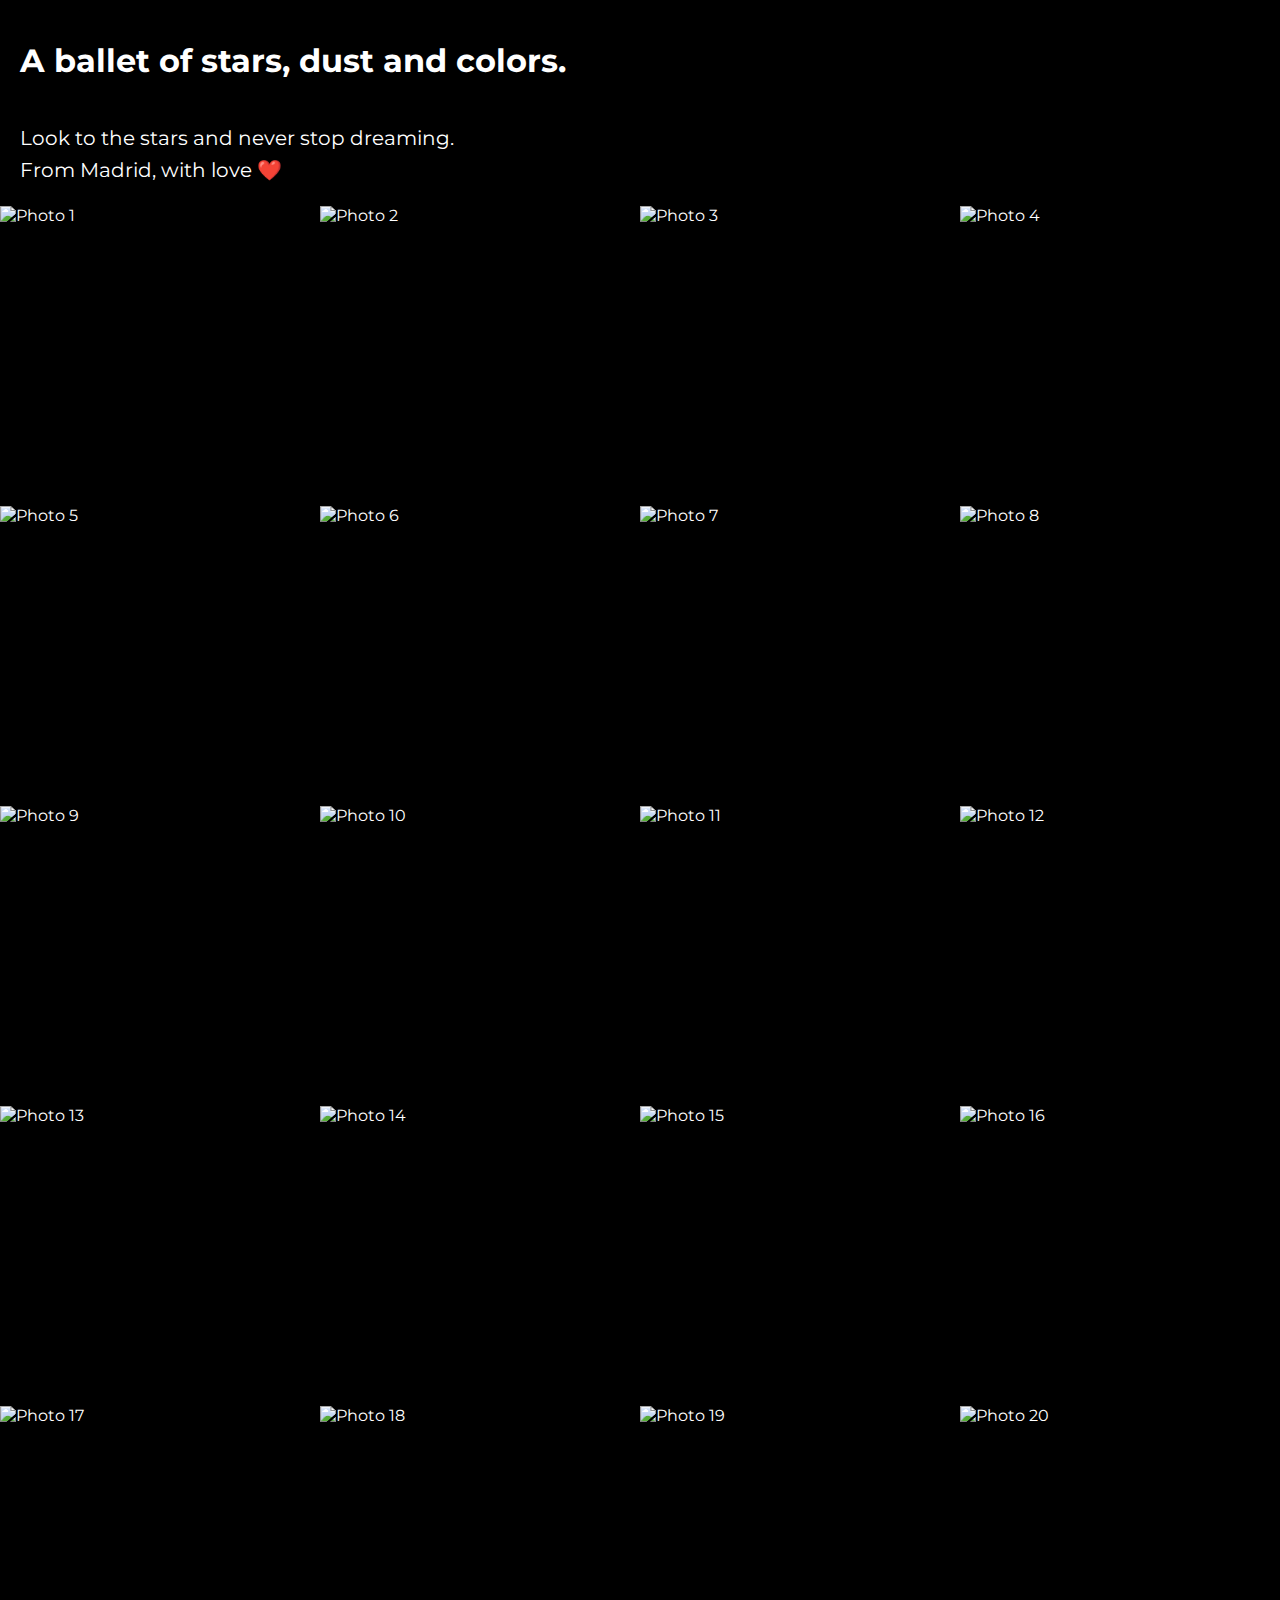
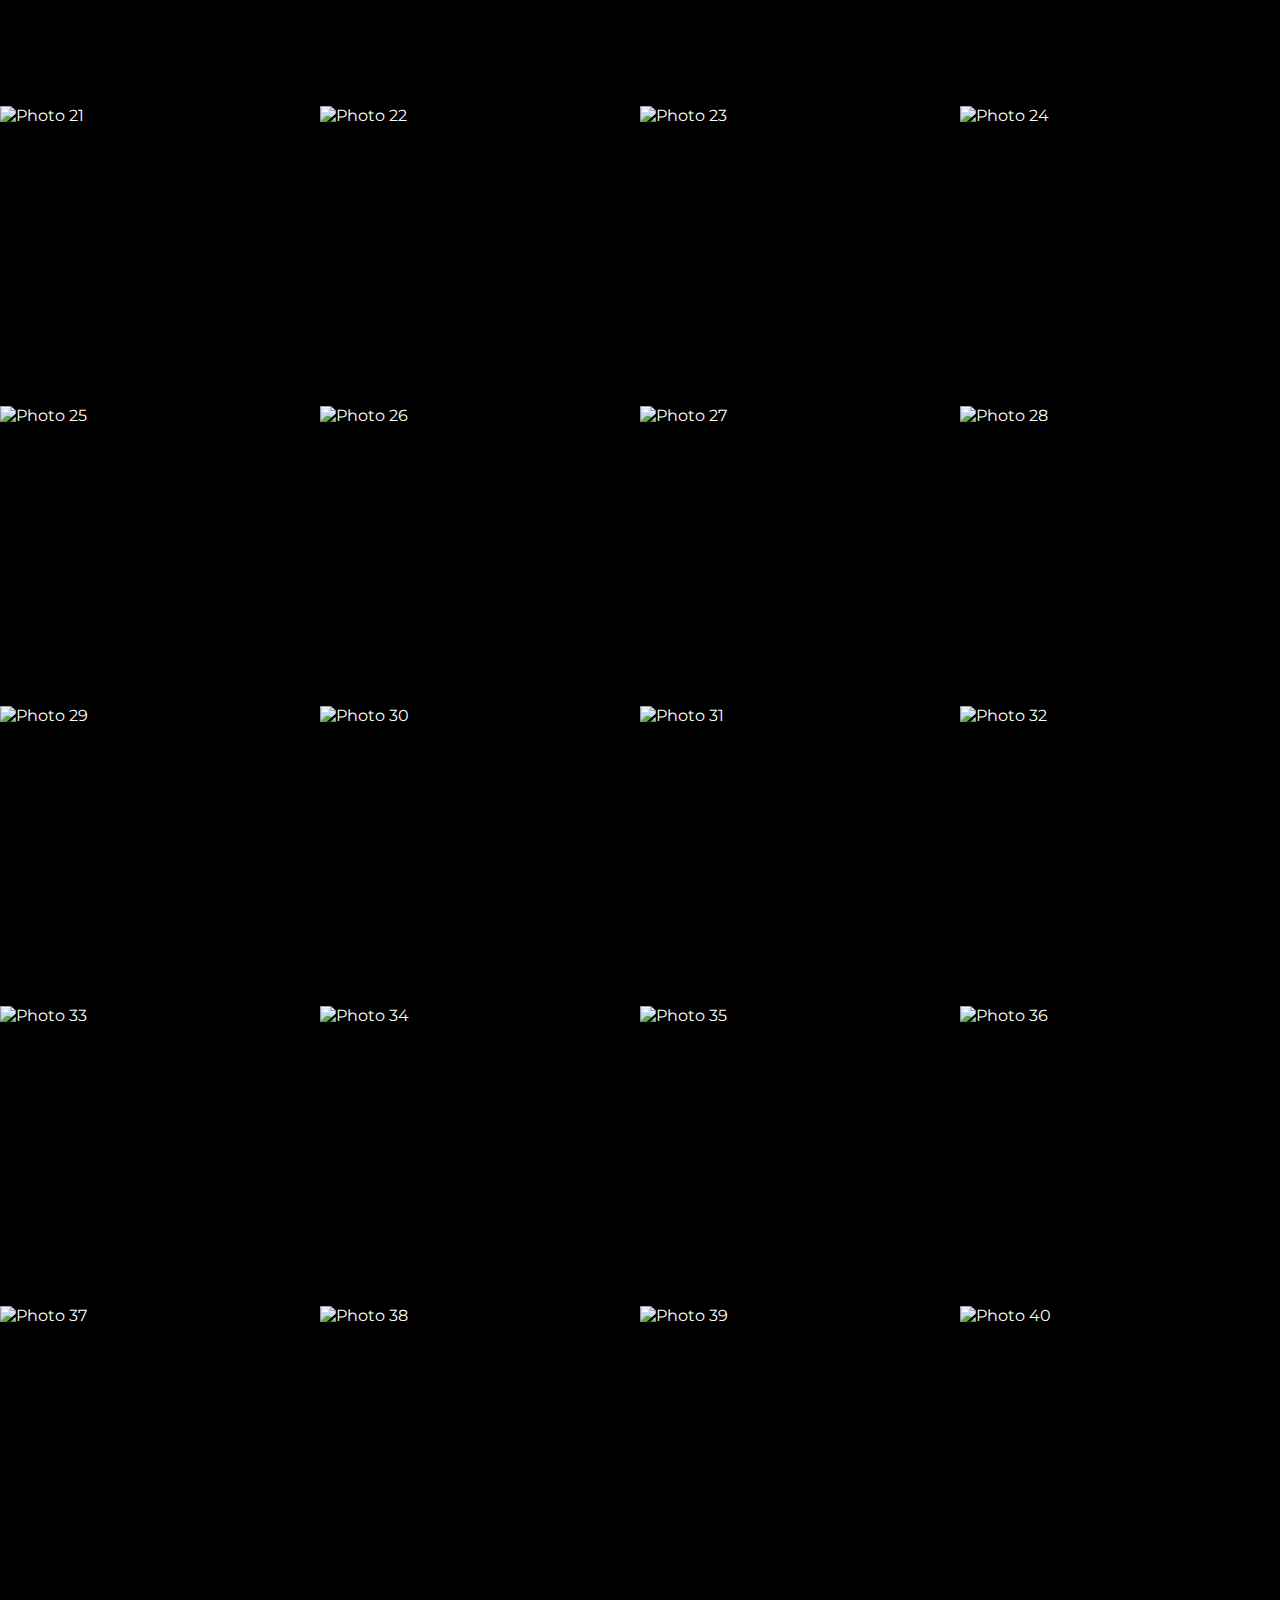
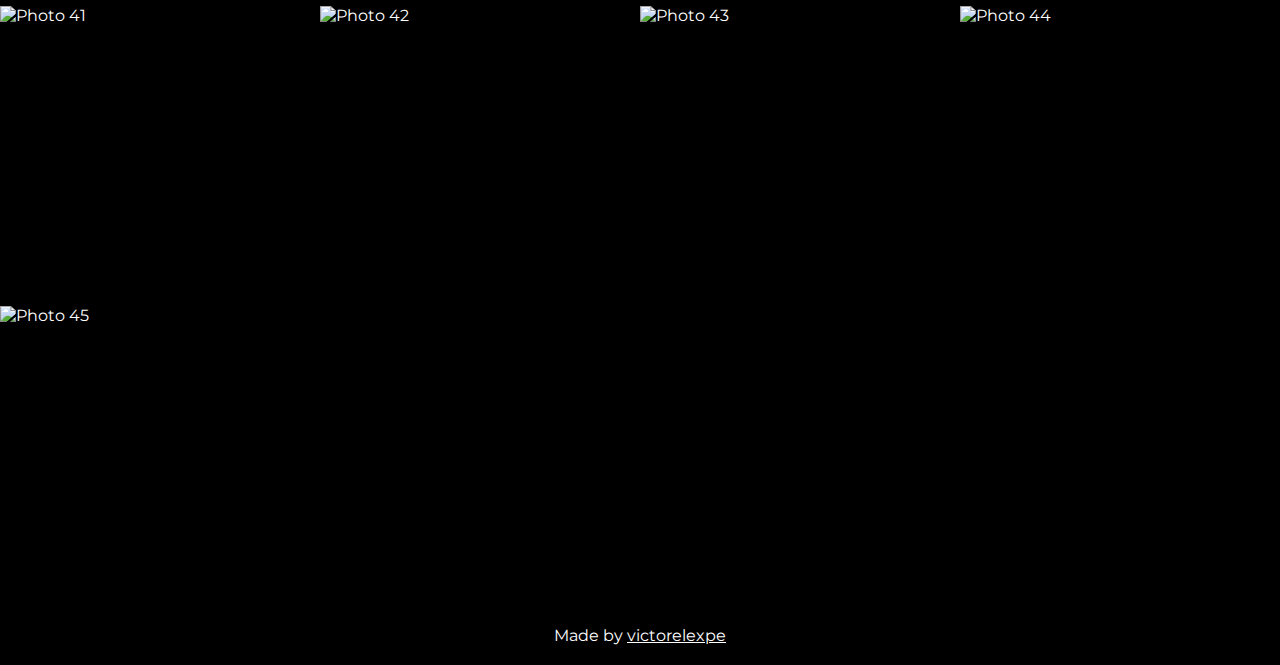
==== index.html @ dffa9097 "Rename nebula-gallery.html to index.html" ====
<!DOCTYPE html>
<html lang="en">
<head>
    <meta charset="UTF-8">
    <meta name="viewport" content="width=device-width, initial-scale=1.0">
    <link href="https://fonts.googleapis.com/css2?family=Montserrat:wght@200&display=swap" rel="stylesheet">
    <style>
        body {
            font-family: 'Montserrat', sans-serif;
            margin: 0;
            padding: 0;
            background-color: #000; /* Black background */
            color: #fff; /* White text color */
        }

        h1 {
            text-align: left; /* Align the title to the left */
            color: #fff; /* Teal title color */
            padding: 20px; /* Add some padding for spacing */
        }

        .lead-paragraph {
            text-align: left; /* Align the text to the left */
            padding: 0 20px; /* Add padding to the sides */
            font-size: 20px; /* Larger font size for a lead paragraph */
            line-height: 1.6; /* Increased line height for better readability */
            margin-top: 5px; /* Add a small margin between title and text */
        }

        .photo-grid {
            display: grid;
            grid-template-columns: repeat(auto-fill, minmax(300px, 1fr));
            grid-gap: 0; /* Remove spacing between grid items */
        }

        .photo {
            width: 100%;
            height: 300px;
            object-fit: cover;
            transition: transform 0.3s ease-in-out;
            cursor: pointer; /* Add a pointer cursor to indicate clickability */
            margin: 0; /* Remove margin between photos */
        }

        footer {
            text-align: center;
            padding: 20px;
        }

        footer p {
            margin: 0; /* Remove default margin for the paragraph inside the footer */
        }

        footer a {
            color: #fff; /* White text color for the link */
            text-decoration: underline; /* Underline the link */
        }

    </style>
    <title>A ballet of stars, dust and colors.</title>
</head>
<body>

    <h1>A ballet of stars, dust and colors.</h1>

    <p class="lead-paragraph">Look to the stars and never stop dreaming.<br>From Madrid, with love ❤️</p>


    <div class="photo-grid" id="photoGrid">
    </div>

    <footer>
    <p>Made by <a href="https://twitter.com/victorelexpe" target="_blank" rel="noopener noreferrer">victorelexpe</a></p>
</footer>


    <script>
        var photoList = [
            'https://upload.wikimedia.org/wikipedia/commons/thumb/f/f3/Orion_Nebula_-_Hubble_2006_mosaic_18000.jpg/1280px-Orion_Nebula_-_Hubble_2006_mosaic_18000.jpg',
            'https://upload.wikimedia.org/wikipedia/commons/thumb/2/2b/Eagle_Nebula_from_ESO.jpg/800px-Eagle_Nebula_from_ESO.jpg',
            'https://upload.wikimedia.org/wikipedia/commons/thumb/0/00/Crab_Nebula.jpg/800px-Crab_Nebula.jpg',
            'https://upload.wikimedia.org/wikipedia/commons/thumb/1/16/Lagoon_Nebula_%28ESO%29.jpg/1024px-Lagoon_Nebula_%28ESO%29.jpg',
            'https://upload.wikimedia.org/wikipedia/commons/thumb/b/b1/NGC7293_%282004%29.jpg/800px-NGC7293_%282004%29.jpg',
            'https://upload.wikimedia.org/wikipedia/commons/thumb/6/6e/Veil_Nebula_-_NGC6960.jpg/1024px-Veil_Nebula_-_NGC6960.jpg',
            'https://upload.wikimedia.org/wikipedia/commons/thumb/a/a7/Nebulosa_de_Eta_Carinae_o_NGC_3372.jpg/800px-Nebulosa_de_Eta_Carinae_o_NGC_3372.jpg',
            'https://upload.wikimedia.org/wikipedia/commons/thumb/9/95/Rosette_Nebula_Narrowband_SHO_focal_length_384mm_Stephan_Hamel.jpg/800px-Rosette_Nebula_Narrowband_SHO_focal_length_384mm_Stephan_Hamel.jpg',
            'https://upload.wikimedia.org/wikipedia/commons/thumb/7/78/30_Doradus%2C_Tarantula_Nebula.jpg/800px-30_Doradus%2C_Tarantula_Nebula.jpg',
            'https://upload.wikimedia.org/wikipedia/commons/thumb/6/68/Barnard_33.jpg/800px-Barnard_33.jpg',
            'https://upload.wikimedia.org/wikipedia/commons/thumb/1/13/M57_The_Ring_Nebula.JPG/800px-M57_The_Ring_Nebula.JPG',
            'https://upload.wikimedia.org/wikipedia/commons/thumb/9/90/The_star_formation_region_Messier_17.jpg/800px-The_star_formation_region_Messier_17.jpg',
            'https://upload.wikimedia.org/wikipedia/commons/thumb/2/27/Close_up_of_the_Trifid_Nebula_M20.jpg/800px-Close_up_of_the_Trifid_Nebula_M20.jpg',
            'https://upload.wikimedia.org/wikipedia/commons/thumb/5/5a/NGC6543.jpg/800px-NGC6543.jpg',
            'https://upload.wikimedia.org/wikipedia/commons/thumb/6/68/Pillars_of_creation_2014_HST_WFC3-UVIS_full-res_denoised.jpg/800px-Pillars_of_creation_2014_HST_WFC3-UVIS_full-res_denoised.jpg',
            'https://upload.wikimedia.org/wikipedia/commons/thumb/b/b2/Boomerang_nebula.jpg/800px-Boomerang_nebula.jpg',
            'https://upload.wikimedia.org/wikipedia/commons/thumb/1/16/Ngc2392.jpg/800px-Ngc2392.jpg',
            'https://upload.wikimedia.org/wikipedia/commons/thumb/1/1c/NGC_6302_Hubble_2009.full.jpg/800px-NGC_6302_Hubble_2009.full.jpg',
            'https://upload.wikimedia.org/wikipedia/commons/thumb/c/c0/NANeb3PS23_SCNR.jpg/800px-NANeb3PS23_SCNR.jpg',
            'https://upload.wikimedia.org/wikipedia/commons/thumb/f/f8/Witch_head_nebula.jpg/800px-Witch_head_nebula.jpg',
            'https://upload.wikimedia.org/wikipedia/commons/thumb/3/3c/Iris_Nebula_-_NGC_7023_-_Caldwell_4.jpg/1024px-Iris_Nebula_-_NGC_7023_-_Caldwell_4.jpg',
            'https://upload.wikimedia.org/wikipedia/commons/thumb/3/36/NASA-FlameNebula-NGC2024-20140507.jpg/800px-NASA-FlameNebula-NGC2024-20140507.jpg',
            'https://upload.wikimedia.org/wikipedia/commons/thumb/e/e8/M27_-_Dumbbell_Nebula.jpg/800px-M27_-_Dumbbell_Nebula.jpg',
            'https://upload.wikimedia.org/wikipedia/commons/thumb/3/3d/Rho_Ophiuchi_cloud_complex_%28weic2316a%29.jpg/800px-Rho_Ophiuchi_cloud_complex_%28weic2316a%29.jpg',
            'https://upload.wikimedia.org/wikipedia/commons/thumb/c/c6/PacMan_Nebula.jpg/800px-PacMan_Nebula.jpg',
            'https://upload.wikimedia.org/wikipedia/commons/thumb/e/e5/NGC2346.jpg/800px-NGC2346.jpg',
            'https://upload.wikimedia.org/wikipedia/commons/thumb/6/61/Sh2136s.jpg/800px-Sh2136s.jpg',
            'https://upload.wikimedia.org/wikipedia/commons/thumb/d/d3/Abell21_-_Noaoann09008a.jpg/800px-Abell21_-_Noaoann09008a.jpg',
            'https://upload.wikimedia.org/wikipedia/commons/thumb/d/d8/CaveHunterWilson.jpg/800px-CaveHunterWilson.jpg',
            'https://upload.wikimedia.org/wikipedia/commons/thumb/9/9d/Ic5146s.jpg/1024px-Ic5146s.jpg',
            'https://upload.wikimedia.org/wikipedia/commons/thumb/f/f1/The_Bubble_Nebula_-_NGC_7635_-_Heic1608a.jpg/800px-The_Bubble_Nebula_-_NGC_7635_-_Heic1608a.jpg',
            'https://upload.wikimedia.org/wikipedia/commons/thumb/d/d7/NGC_6888_HOO_By_Don_Christopher_Deaver.jpg/800px-NGC_6888_HOO_By_Don_Christopher_Deaver.jpg',
            'https://upload.wikimedia.org/wikipedia/commons/thumb/6/65/Eso1238a.jpg/800px-Eso1238a.jpg',
            'https://upload.wikimedia.org/wikipedia/commons/thumb/9/9f/PIA19836-NGC2174-MonkeyHeadNebula-IR-Spitzer-20150820.jpg/800px-PIA19836-NGC2174-MonkeyHeadNebula-IR-Spitzer-20150820.jpg',
            'https://upload.wikimedia.org/wikipedia/commons/thumb/5/52/Heartandfish32hours.jpg/800px-Heartandfish32hours.jpg',
            'https://upload.wikimedia.org/wikipedia/commons/thumb/3/3b/Celestial_Valentine.jpg/800px-Celestial_Valentine.jpg',
            'https://upload.wikimedia.org/wikipedia/commons/1/14/Ic443_wide.jpg',
            'https://upload.wikimedia.org/wikipedia/commons/7/7e/NGC_7662_%22Blue_Snowball%22.jpg',
            'https://upload.wikimedia.org/wikipedia/commons/thumb/4/4a/Noao-m97.tif/lossy-page1-500px-Noao-m97.tif.jpg',
            'https://upload.wikimedia.org/wikipedia/commons/thumb/0/07/Sadr_Region_rgb.jpg/1024px-Sadr_Region_rgb.jpg',
            'https://upload.wikimedia.org/wikipedia/commons/thumb/1/11/Elephant_Trunk.png/800px-Elephant_Trunk.png',
            'https://upload.wikimedia.org/wikipedia/commons/thumb/1/13/HaRGB-cropped.png/800px-HaRGB-cropped.png',
            'https://upload.wikimedia.org/wikipedia/commons/thumb/4/4e/The_Rosy_Glow_of_a_Cosmic_Seagull.jpg/1024px-The_Rosy_Glow_of_a_Cosmic_Seagull.jpg',
            'https://upload.wikimedia.org/wikipedia/commons/thumb/c/cf/Soap_Bubble_Nebula_-_Noao0904a.jpg/800px-Soap_Bubble_Nebula_-_Noao0904a.jpg',
            'https://upload.wikimedia.org/wikipedia/commons/thumb/7/72/NCG1499CalNeb.jpg/800px-NCG1499CalNeb.jpg'
        ]

        // Reference to the photo grid container
        var photoGrid = document.getElementById('photoGrid');

        // Loop through the photoList and dynamically create img elements
        for (var i = 0; i < photoList.length; i++) {
            var photoUrl = photoList[i];

            // Create an img element
            var imgElement = document.createElement('img');
            imgElement.classList.add('photo');
            imgElement.src = photoUrl;
            imgElement.alt = 'Photo ' + (i + 1);
            imgElement.loading = "lazy"

            // Append the img element to the photoGrid
            photoGrid.appendChild(imgElement);
        }
    </script>

</body>
</html>
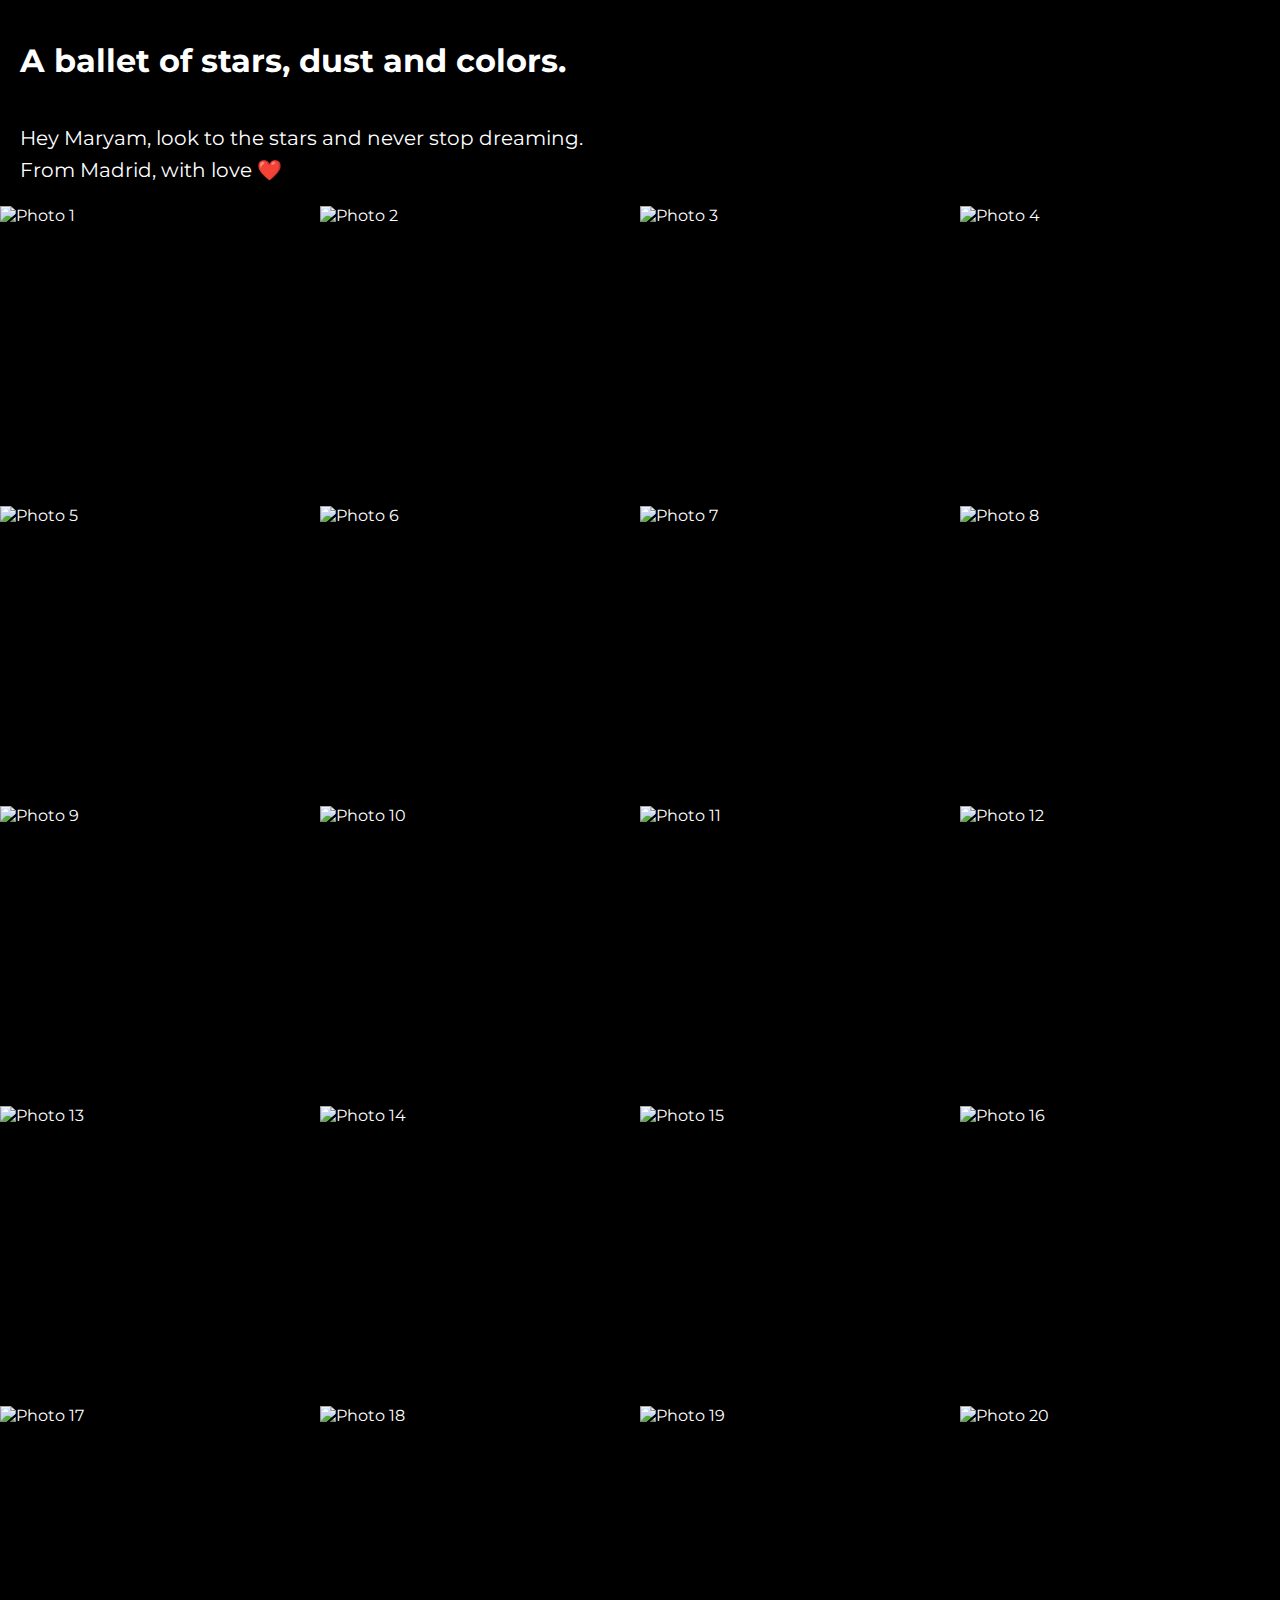
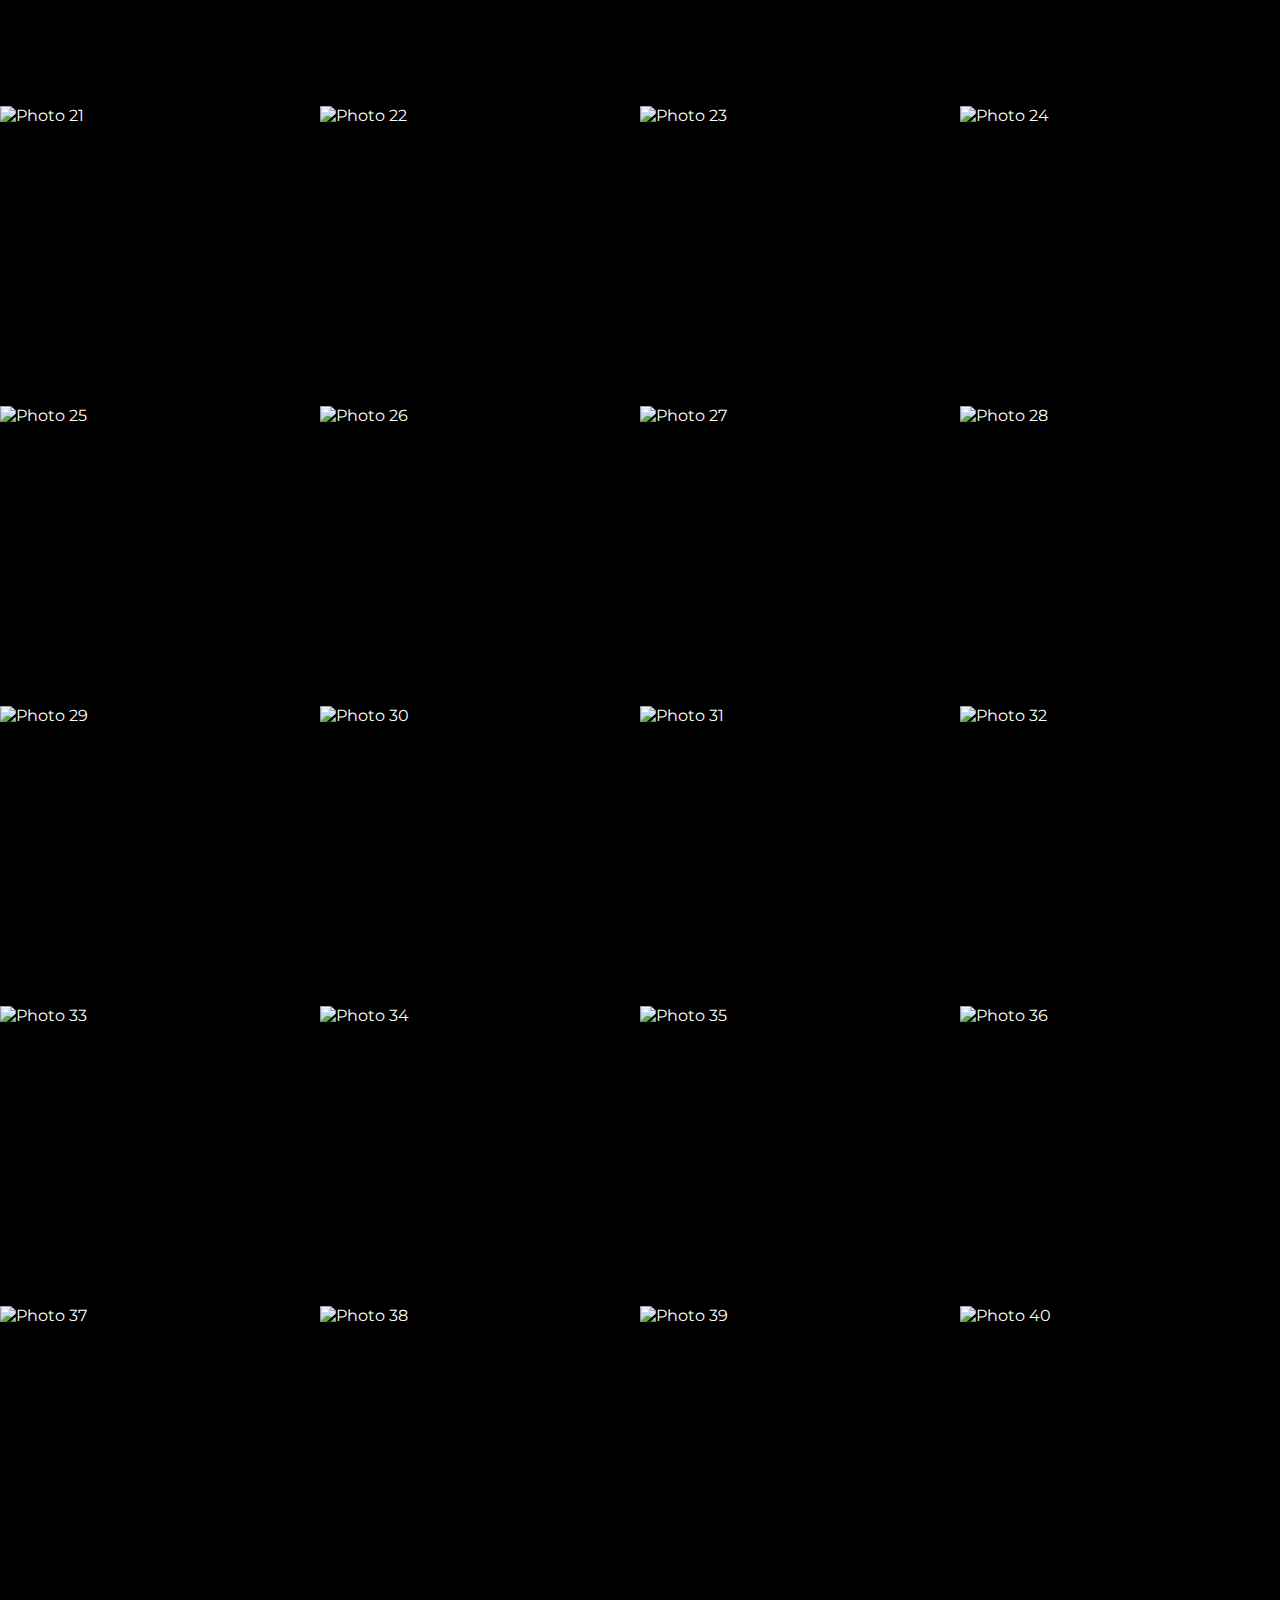
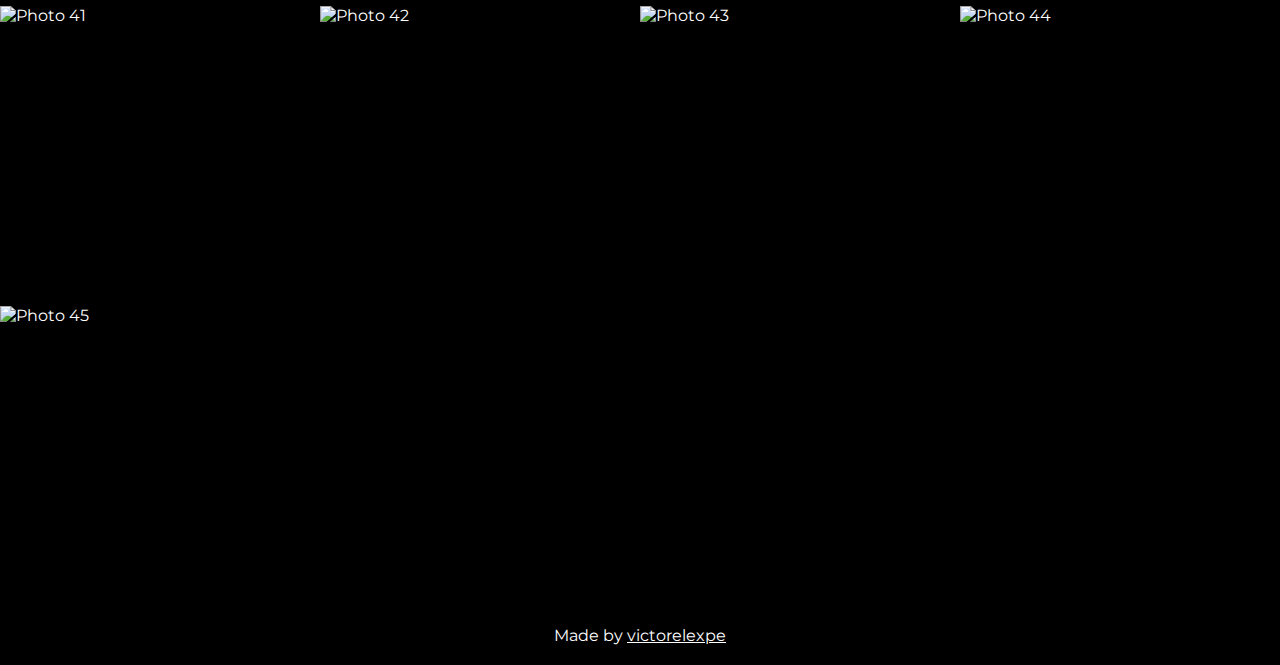
==== commit 99555e2f: "Update index.html" ====
--- a/index.html
+++ b/index.html
@@ -63,7 +63,7 @@
 
     <h1>A ballet of stars, dust and colors.</h1>
 
-    <p class="lead-paragraph">Look to the stars and never stop dreaming.<br>From Madrid, with love ❤️</p>
+    <p class="lead-paragraph">Hey Maryam, look to the stars and never stop dreaming.<br>From Madrid, with love ❤️</p>
 
 
     <div class="photo-grid" id="photoGrid">
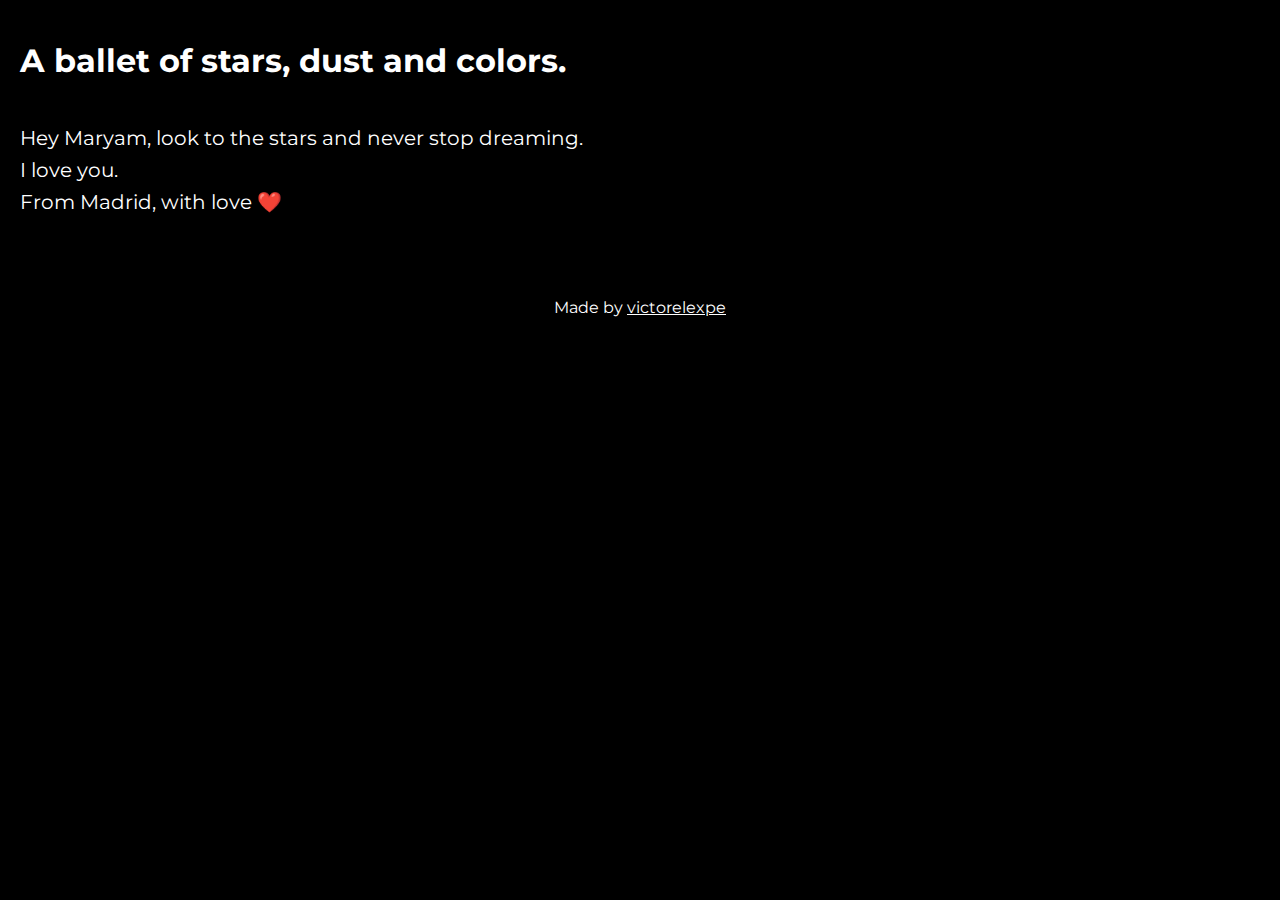
==== commit 37f5be27: "Update index.html" ====
--- a/index.html
+++ b/index.html
@@ -4,124 +4,26 @@
     <meta charset="UTF-8">
     <meta name="viewport" content="width=device-width, initial-scale=1.0">
     <link href="https://fonts.googleapis.com/css2?family=Montserrat:wght@200&display=swap" rel="stylesheet">
-    <style>
-        body {
-            font-family: 'Montserrat', sans-serif;
-            margin: 0;
-            padding: 0;
-            background-color: #000; /* Black background */
-            color: #fff; /* White text color */
-        }
-
-        h1 {
-            text-align: left; /* Align the title to the left */
-            color: #fff; /* Teal title color */
-            padding: 20px; /* Add some padding for spacing */
-        }
-
-        .lead-paragraph {
-            text-align: left; /* Align the text to the left */
-            padding: 0 20px; /* Add padding to the sides */
-            font-size: 20px; /* Larger font size for a lead paragraph */
-            line-height: 1.6; /* Increased line height for better readability */
-            margin-top: 5px; /* Add a small margin between title and text */
-        }
-
-        .photo-grid {
-            display: grid;
-            grid-template-columns: repeat(auto-fill, minmax(300px, 1fr));
-            grid-gap: 0; /* Remove spacing between grid items */
-        }
-
-        .photo {
-            width: 100%;
-            height: 300px;
-            object-fit: cover;
-            transition: transform 0.3s ease-in-out;
-            cursor: pointer; /* Add a pointer cursor to indicate clickability */
-            margin: 0; /* Remove margin between photos */
-        }
-
-        footer {
-            text-align: center;
-            padding: 20px;
-        }
-
-        footer p {
-            margin: 0; /* Remove default margin for the paragraph inside the footer */
-        }
-
-        footer a {
-            color: #fff; /* White text color for the link */
-            text-decoration: underline; /* Underline the link */
-        }
-
-    </style>
+    <link rel="stylesheet" href="styles.css">
     <title>A ballet of stars, dust and colors.</title>
 </head>
 <body>
 
     <h1>A ballet of stars, dust and colors.</h1>
 
-    <p class="lead-paragraph">Hey Maryam, look to the stars and never stop dreaming.<br>From Madrid, with love ❤️</p>
-
+    <p class="lead-paragraph">Hey Maryam, look to the stars and never stop dreaming.<br>I love you.<br>From Madrid, with love ❤️</p>
 
     <div class="photo-grid" id="photoGrid">
     </div>
 
     <footer>
-    <p>Made by <a href="https://twitter.com/victorelexpe" target="_blank" rel="noopener noreferrer">victorelexpe</a></p>
-</footer>
-
+        <p>Made by <a href="https://x.com/victorelexpe" target="_blank" rel="noopener noreferrer">victorelexpe</a></p>
+    </footer>
 
     <script>
         var photoList = [
-            'https://upload.wikimedia.org/wikipedia/commons/thumb/f/f3/Orion_Nebula_-_Hubble_2006_mosaic_18000.jpg/1280px-Orion_Nebula_-_Hubble_2006_mosaic_18000.jpg',
-            'https://upload.wikimedia.org/wikipedia/commons/thumb/2/2b/Eagle_Nebula_from_ESO.jpg/800px-Eagle_Nebula_from_ESO.jpg',
-            'https://upload.wikimedia.org/wikipedia/commons/thumb/0/00/Crab_Nebula.jpg/800px-Crab_Nebula.jpg',
-            'https://upload.wikimedia.org/wikipedia/commons/thumb/1/16/Lagoon_Nebula_%28ESO%29.jpg/1024px-Lagoon_Nebula_%28ESO%29.jpg',
-            'https://upload.wikimedia.org/wikipedia/commons/thumb/b/b1/NGC7293_%282004%29.jpg/800px-NGC7293_%282004%29.jpg',
-            'https://upload.wikimedia.org/wikipedia/commons/thumb/6/6e/Veil_Nebula_-_NGC6960.jpg/1024px-Veil_Nebula_-_NGC6960.jpg',
-            'https://upload.wikimedia.org/wikipedia/commons/thumb/a/a7/Nebulosa_de_Eta_Carinae_o_NGC_3372.jpg/800px-Nebulosa_de_Eta_Carinae_o_NGC_3372.jpg',
-            'https://upload.wikimedia.org/wikipedia/commons/thumb/9/95/Rosette_Nebula_Narrowband_SHO_focal_length_384mm_Stephan_Hamel.jpg/800px-Rosette_Nebula_Narrowband_SHO_focal_length_384mm_Stephan_Hamel.jpg',
-            'https://upload.wikimedia.org/wikipedia/commons/thumb/7/78/30_Doradus%2C_Tarantula_Nebula.jpg/800px-30_Doradus%2C_Tarantula_Nebula.jpg',
-            'https://upload.wikimedia.org/wikipedia/commons/thumb/6/68/Barnard_33.jpg/800px-Barnard_33.jpg',
-            'https://upload.wikimedia.org/wikipedia/commons/thumb/1/13/M57_The_Ring_Nebula.JPG/800px-M57_The_Ring_Nebula.JPG',
-            'https://upload.wikimedia.org/wikipedia/commons/thumb/9/90/The_star_formation_region_Messier_17.jpg/800px-The_star_formation_region_Messier_17.jpg',
-            'https://upload.wikimedia.org/wikipedia/commons/thumb/2/27/Close_up_of_the_Trifid_Nebula_M20.jpg/800px-Close_up_of_the_Trifid_Nebula_M20.jpg',
-            'https://upload.wikimedia.org/wikipedia/commons/thumb/5/5a/NGC6543.jpg/800px-NGC6543.jpg',
-            'https://upload.wikimedia.org/wikipedia/commons/thumb/6/68/Pillars_of_creation_2014_HST_WFC3-UVIS_full-res_denoised.jpg/800px-Pillars_of_creation_2014_HST_WFC3-UVIS_full-res_denoised.jpg',
-            'https://upload.wikimedia.org/wikipedia/commons/thumb/b/b2/Boomerang_nebula.jpg/800px-Boomerang_nebula.jpg',
-            'https://upload.wikimedia.org/wikipedia/commons/thumb/1/16/Ngc2392.jpg/800px-Ngc2392.jpg',
-            'https://upload.wikimedia.org/wikipedia/commons/thumb/1/1c/NGC_6302_Hubble_2009.full.jpg/800px-NGC_6302_Hubble_2009.full.jpg',
-            'https://upload.wikimedia.org/wikipedia/commons/thumb/c/c0/NANeb3PS23_SCNR.jpg/800px-NANeb3PS23_SCNR.jpg',
-            'https://upload.wikimedia.org/wikipedia/commons/thumb/f/f8/Witch_head_nebula.jpg/800px-Witch_head_nebula.jpg',
-            'https://upload.wikimedia.org/wikipedia/commons/thumb/3/3c/Iris_Nebula_-_NGC_7023_-_Caldwell_4.jpg/1024px-Iris_Nebula_-_NGC_7023_-_Caldwell_4.jpg',
-            'https://upload.wikimedia.org/wikipedia/commons/thumb/3/36/NASA-FlameNebula-NGC2024-20140507.jpg/800px-NASA-FlameNebula-NGC2024-20140507.jpg',
-            'https://upload.wikimedia.org/wikipedia/commons/thumb/e/e8/M27_-_Dumbbell_Nebula.jpg/800px-M27_-_Dumbbell_Nebula.jpg',
-            'https://upload.wikimedia.org/wikipedia/commons/thumb/3/3d/Rho_Ophiuchi_cloud_complex_%28weic2316a%29.jpg/800px-Rho_Ophiuchi_cloud_complex_%28weic2316a%29.jpg',
-            'https://upload.wikimedia.org/wikipedia/commons/thumb/c/c6/PacMan_Nebula.jpg/800px-PacMan_Nebula.jpg',
-            'https://upload.wikimedia.org/wikipedia/commons/thumb/e/e5/NGC2346.jpg/800px-NGC2346.jpg',
-            'https://upload.wikimedia.org/wikipedia/commons/thumb/6/61/Sh2136s.jpg/800px-Sh2136s.jpg',
-            'https://upload.wikimedia.org/wikipedia/commons/thumb/d/d3/Abell21_-_Noaoann09008a.jpg/800px-Abell21_-_Noaoann09008a.jpg',
-            'https://upload.wikimedia.org/wikipedia/commons/thumb/d/d8/CaveHunterWilson.jpg/800px-CaveHunterWilson.jpg',
-            'https://upload.wikimedia.org/wikipedia/commons/thumb/9/9d/Ic5146s.jpg/1024px-Ic5146s.jpg',
-            'https://upload.wikimedia.org/wikipedia/commons/thumb/f/f1/The_Bubble_Nebula_-_NGC_7635_-_Heic1608a.jpg/800px-The_Bubble_Nebula_-_NGC_7635_-_Heic1608a.jpg',
-            'https://upload.wikimedia.org/wikipedia/commons/thumb/d/d7/NGC_6888_HOO_By_Don_Christopher_Deaver.jpg/800px-NGC_6888_HOO_By_Don_Christopher_Deaver.jpg',
-            'https://upload.wikimedia.org/wikipedia/commons/thumb/6/65/Eso1238a.jpg/800px-Eso1238a.jpg',
-            'https://upload.wikimedia.org/wikipedia/commons/thumb/9/9f/PIA19836-NGC2174-MonkeyHeadNebula-IR-Spitzer-20150820.jpg/800px-PIA19836-NGC2174-MonkeyHeadNebula-IR-Spitzer-20150820.jpg',
-            'https://upload.wikimedia.org/wikipedia/commons/thumb/5/52/Heartandfish32hours.jpg/800px-Heartandfish32hours.jpg',
-            'https://upload.wikimedia.org/wikipedia/commons/thumb/3/3b/Celestial_Valentine.jpg/800px-Celestial_Valentine.jpg',
-            'https://upload.wikimedia.org/wikipedia/commons/1/14/Ic443_wide.jpg',
-            'https://upload.wikimedia.org/wikipedia/commons/7/7e/NGC_7662_%22Blue_Snowball%22.jpg',
-            'https://upload.wikimedia.org/wikipedia/commons/thumb/4/4a/Noao-m97.tif/lossy-page1-500px-Noao-m97.tif.jpg',
-            'https://upload.wikimedia.org/wikipedia/commons/thumb/0/07/Sadr_Region_rgb.jpg/1024px-Sadr_Region_rgb.jpg',
-            'https://upload.wikimedia.org/wikipedia/commons/thumb/1/11/Elephant_Trunk.png/800px-Elephant_Trunk.png',
-            'https://upload.wikimedia.org/wikipedia/commons/thumb/1/13/HaRGB-cropped.png/800px-HaRGB-cropped.png',
-            'https://upload.wikimedia.org/wikipedia/commons/thumb/4/4e/The_Rosy_Glow_of_a_Cosmic_Seagull.jpg/1024px-The_Rosy_Glow_of_a_Cosmic_Seagull.jpg',
-            'https://upload.wikimedia.org/wikipedia/commons/thumb/c/cf/Soap_Bubble_Nebula_-_Noao0904a.jpg/800px-Soap_Bubble_Nebula_-_Noao0904a.jpg',
-            'https://upload.wikimedia.org/wikipedia/commons/thumb/7/72/NCG1499CalNeb.jpg/800px-NCG1499CalNeb.jpg'
-        ]
+            // Add your photo URLs here
+        ];
 
         // Reference to the photo grid container
         var photoGrid = document.getElementById('photoGrid');
--- a/styles.css
+++ b/styles.css
@@ -0,0 +1,52 @@
+body {
+    font-family: 'Montserrat', sans-serif;
+    margin: 0;
+    padding: 0;
+    background-color: #000; /* Black background */
+    color: #fff; /* White text color */
+}
+
+h1 {
+    text-align: left; /* Align the title to the left */
+    color: #fff; /* Teal title color */
+    padding: 20px; /* Add some padding for spacing */
+}
+
+.lead-paragraph {
+    text-align: left; /* Align the text to the left */
+    padding: 0 20px; /* Add padding to the sides */
+    font-size: 20px; /* Larger font size for a lead paragraph */
+    line-height: 1.6; /* Increased line height for better readability */
+    margin-top: 5px; /* Add a small margin between title and text */
+}
+
+.photo-grid {
+    display: grid;
+    grid-template-columns: repeat(auto-fill, minmax(200px, 1fr));
+    grid-gap: 0; /* Remove spacing between grid items */
+    padding: 20px;
+}
+
+.photo {
+    width: 100%;
+    height: 0;
+    padding-bottom: 100%; /* 1:1 aspect ratio */
+    object-fit: cover;
+    transition: transform 0.3s ease-in-out;
+    cursor: pointer; /* Add a pointer cursor to indicate clickability */
+    margin: 0; /* Remove margin between photos */
+}
+
+footer {
+    text-align: center;
+    padding: 20px;
+}
+
+footer p {
+    margin: 0; /* Remove default margin for the paragraph inside the footer */
+}
+
+footer a {
+    color: #fff; /* White text color for the link */
+    text-decoration: underline; /* Underline the link */
+}
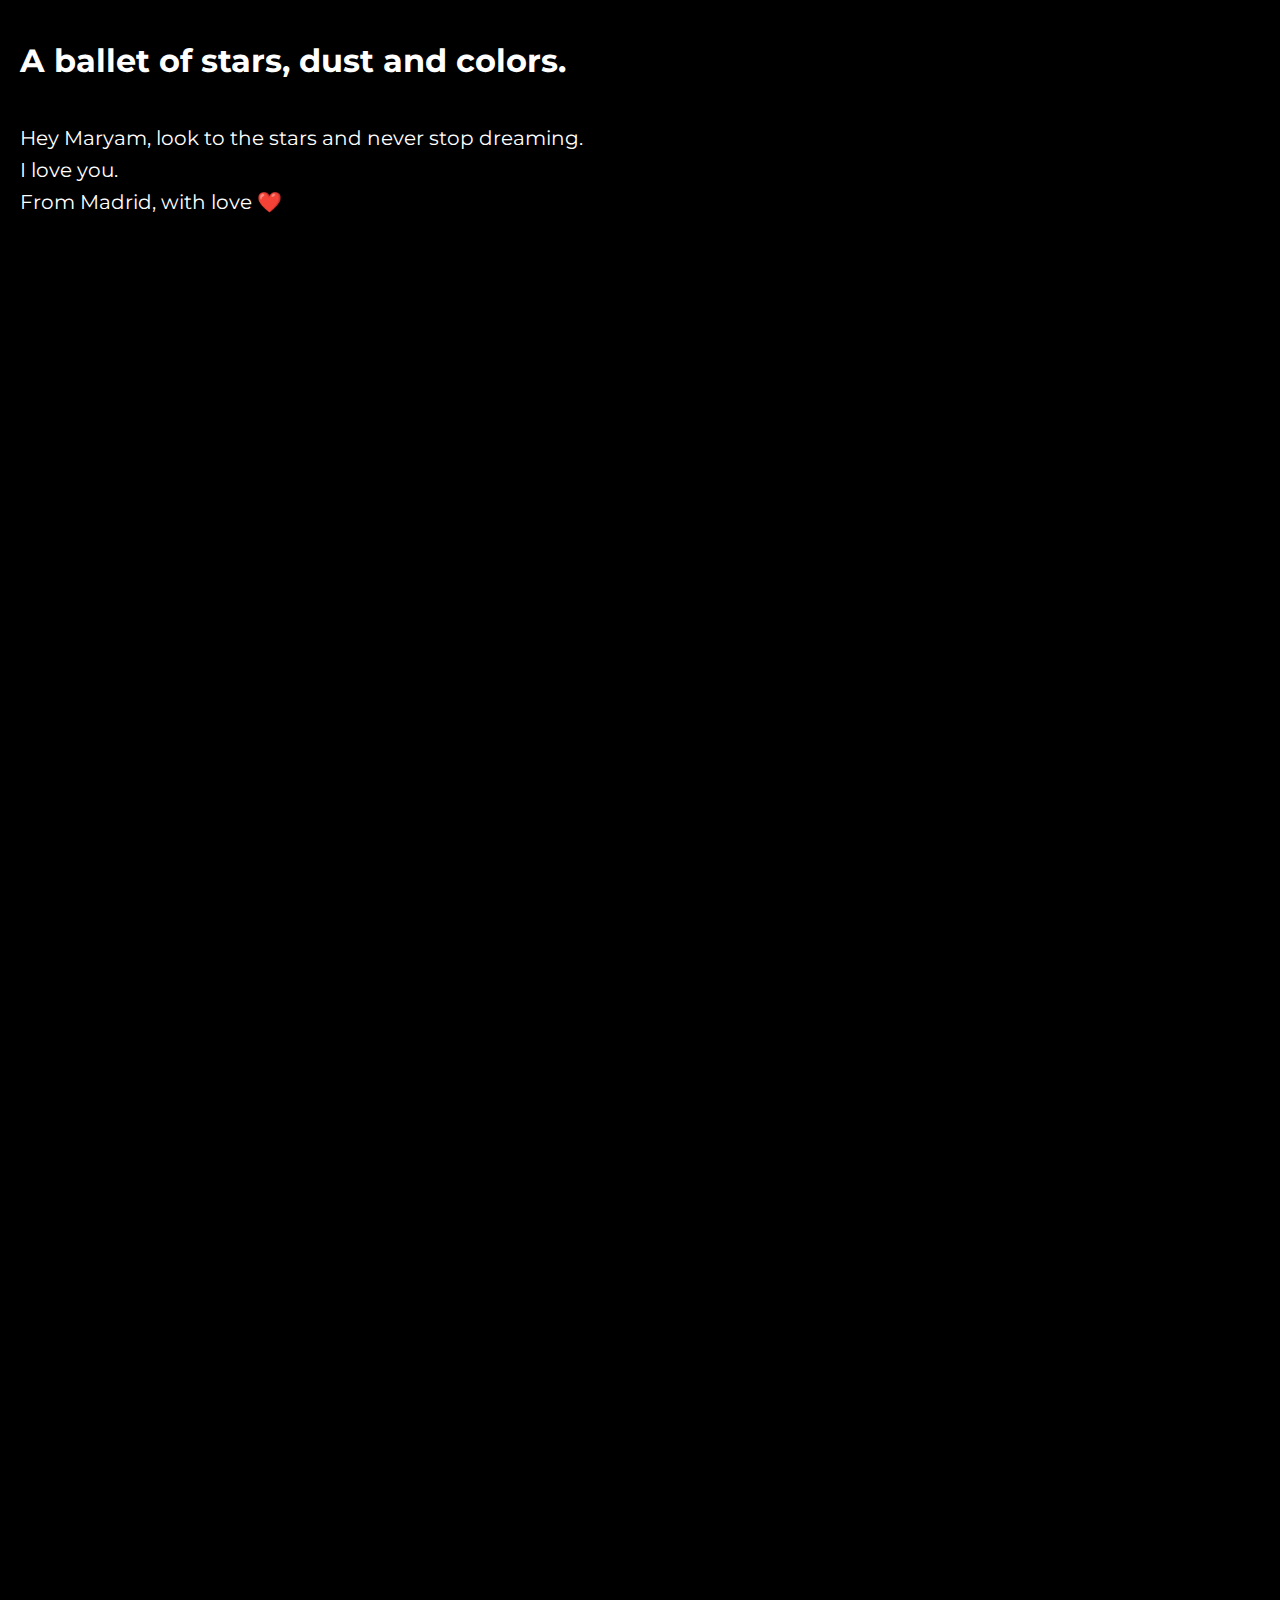
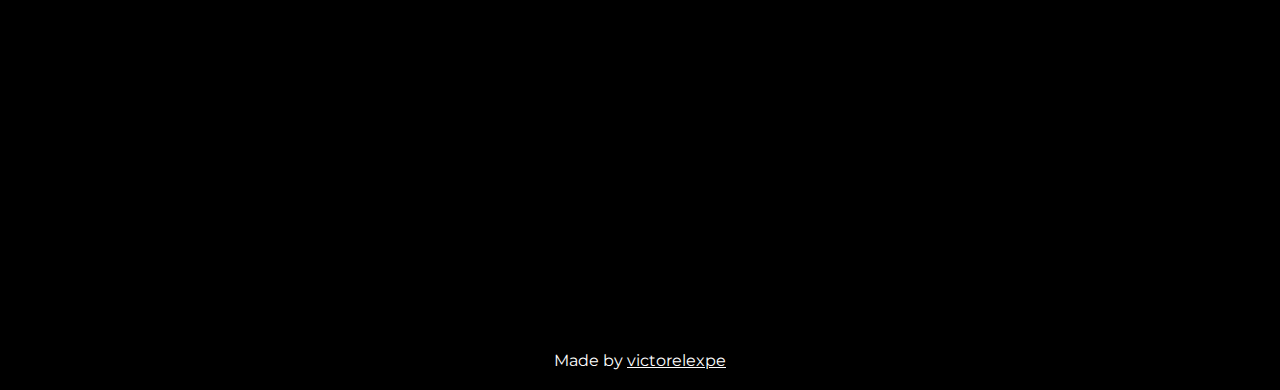
==== commit 066b6872: "Update index.html" ====
--- a/index.html
+++ b/index.html
@@ -22,8 +22,52 @@
 
     <script>
         var photoList = [
-            // Add your photo URLs here
-        ];
+            'https://upload.wikimedia.org/wikipedia/commons/thumb/f/f3/Orion_Nebula_-_Hubble_2006_mosaic_18000.jpg/1280px-Orion_Nebula_-_Hubble_2006_mosaic_18000.jpg',
+            'https://upload.wikimedia.org/wikipedia/commons/thumb/2/2b/Eagle_Nebula_from_ESO.jpg/800px-Eagle_Nebula_from_ESO.jpg',
+            'https://upload.wikimedia.org/wikipedia/commons/thumb/0/00/Crab_Nebula.jpg/800px-Crab_Nebula.jpg',
+            'https://upload.wikimedia.org/wikipedia/commons/thumb/1/16/Lagoon_Nebula_%28ESO%29.jpg/1024px-Lagoon_Nebula_%28ESO%29.jpg',
+            'https://upload.wikimedia.org/wikipedia/commons/thumb/b/b1/NGC7293_%282004%29.jpg/800px-NGC7293_%282004%29.jpg',
+            'https://upload.wikimedia.org/wikipedia/commons/thumb/6/6e/Veil_Nebula_-_NGC6960.jpg/1024px-Veil_Nebula_-_NGC6960.jpg',
+            'https://upload.wikimedia.org/wikipedia/commons/thumb/a/a7/Nebulosa_de_Eta_Carinae_o_NGC_3372.jpg/800px-Nebulosa_de_Eta_Carinae_o_NGC_3372.jpg',
+            'https://upload.wikimedia.org/wikipedia/commons/thumb/9/95/Rosette_Nebula_Narrowband_SHO_focal_length_384mm_Stephan_Hamel.jpg/800px-Rosette_Nebula_Narrowband_SHO_focal_length_384mm_Stephan_Hamel.jpg',
+            'https://upload.wikimedia.org/wikipedia/commons/thumb/7/78/30_Doradus%2C_Tarantula_Nebula.jpg/800px-30_Doradus%2C_Tarantula_Nebula.jpg',
+            'https://upload.wikimedia.org/wikipedia/commons/thumb/6/68/Barnard_33.jpg/800px-Barnard_33.jpg',
+            'https://upload.wikimedia.org/wikipedia/commons/thumb/1/13/M57_The_Ring_Nebula.JPG/800px-M57_The_Ring_Nebula.JPG',
+            'https://upload.wikimedia.org/wikipedia/commons/thumb/9/90/The_star_formation_region_Messier_17.jpg/800px-The_star_formation_region_Messier_17.jpg',
+            'https://upload.wikimedia.org/wikipedia/commons/thumb/2/27/Close_up_of_the_Trifid_Nebula_M20.jpg/800px-Close_up_of_the_Trifid_Nebula_M20.jpg',
+            'https://upload.wikimedia.org/wikipedia/commons/thumb/5/5a/NGC6543.jpg/800px-NGC6543.jpg',
+            'https://upload.wikimedia.org/wikipedia/commons/thumb/6/68/Pillars_of_creation_2014_HST_WFC3-UVIS_full-res_denoised.jpg/800px-Pillars_of_creation_2014_HST_WFC3-UVIS_full-res_denoised.jpg',
+            'https://upload.wikimedia.org/wikipedia/commons/thumb/b/b2/Boomerang_nebula.jpg/800px-Boomerang_nebula.jpg',
+            'https://upload.wikimedia.org/wikipedia/commons/thumb/1/16/Ngc2392.jpg/800px-Ngc2392.jpg',
+            'https://upload.wikimedia.org/wikipedia/commons/thumb/1/1c/NGC_6302_Hubble_2009.full.jpg/800px-NGC_6302_Hubble_2009.full.jpg',
+            'https://upload.wikimedia.org/wikipedia/commons/thumb/c/c0/NANeb3PS23_SCNR.jpg/800px-NANeb3PS23_SCNR.jpg',
+            'https://upload.wikimedia.org/wikipedia/commons/thumb/f/f8/Witch_head_nebula.jpg/800px-Witch_head_nebula.jpg',
+            'https://upload.wikimedia.org/wikipedia/commons/thumb/3/3c/Iris_Nebula_-_NGC_7023_-_Caldwell_4.jpg/1024px-Iris_Nebula_-_NGC_7023_-_Caldwell_4.jpg',
+            'https://upload.wikimedia.org/wikipedia/commons/thumb/3/36/NASA-FlameNebula-NGC2024-20140507.jpg/800px-NASA-FlameNebula-NGC2024-20140507.jpg',
+            'https://upload.wikimedia.org/wikipedia/commons/thumb/e/e8/M27_-_Dumbbell_Nebula.jpg/800px-M27_-_Dumbbell_Nebula.jpg',
+            'https://upload.wikimedia.org/wikipedia/commons/thumb/3/3d/Rho_Ophiuchi_cloud_complex_%28weic2316a%29.jpg/800px-Rho_Ophiuchi_cloud_complex_%28weic2316a%29.jpg',
+            'https://upload.wikimedia.org/wikipedia/commons/thumb/c/c6/PacMan_Nebula.jpg/800px-PacMan_Nebula.jpg',
+            'https://upload.wikimedia.org/wikipedia/commons/thumb/e/e5/NGC2346.jpg/800px-NGC2346.jpg',
+            'https://upload.wikimedia.org/wikipedia/commons/thumb/6/61/Sh2136s.jpg/800px-Sh2136s.jpg',
+            'https://upload.wikimedia.org/wikipedia/commons/thumb/d/d3/Abell21_-_Noaoann09008a.jpg/800px-Abell21_-_Noaoann09008a.jpg',
+            'https://upload.wikimedia.org/wikipedia/commons/thumb/d/d8/CaveHunterWilson.jpg/800px-CaveHunterWilson.jpg',
+            'https://upload.wikimedia.org/wikipedia/commons/thumb/9/9d/Ic5146s.jpg/1024px-Ic5146s.jpg',
+            'https://upload.wikimedia.org/wikipedia/commons/thumb/f/f1/The_Bubble_Nebula_-_NGC_7635_-_Heic1608a.jpg/800px-The_Bubble_Nebula_-_NGC_7635_-_Heic1608a.jpg',
+            'https://upload.wikimedia.org/wikipedia/commons/thumb/d/d7/NGC_6888_HOO_By_Don_Christopher_Deaver.jpg/800px-NGC_6888_HOO_By_Don_Christopher_Deaver.jpg',
+            'https://upload.wikimedia.org/wikipedia/commons/thumb/6/65/Eso1238a.jpg/800px-Eso1238a.jpg',
+            'https://upload.wikimedia.org/wikipedia/commons/thumb/9/9f/PIA19836-NGC2174-MonkeyHeadNebula-IR-Spitzer-20150820.jpg/800px-PIA19836-NGC2174-MonkeyHeadNebula-IR-Spitzer-20150820.jpg',
+            'https://upload.wikimedia.org/wikipedia/commons/thumb/5/52/Heartandfish32hours.jpg/800px-Heartandfish32hours.jpg',
+            'https://upload.wikimedia.org/wikipedia/commons/thumb/3/3b/Celestial_Valentine.jpg/800px-Celestial_Valentine.jpg',
+            'https://upload.wikimedia.org/wikipedia/commons/1/14/Ic443_wide.jpg',
+            'https://upload.wikimedia.org/wikipedia/commons/7/7e/NGC_7662_%22Blue_Snowball%22.jpg',
+            'https://upload.wikimedia.org/wikipedia/commons/thumb/4/4a/Noao-m97.tif/lossy-page1-500px-Noao-m97.tif.jpg',
+            'https://upload.wikimedia.org/wikipedia/commons/thumb/0/07/Sadr_Region_rgb.jpg/1024px-Sadr_Region_rgb.jpg',
+            'https://upload.wikimedia.org/wikipedia/commons/thumb/1/11/Elephant_Trunk.png/800px-Elephant_Trunk.png',
+            'https://upload.wikimedia.org/wikipedia/commons/thumb/1/13/HaRGB-cropped.png/800px-HaRGB-cropped.png',
+            'https://upload.wikimedia.org/wikipedia/commons/thumb/4/4e/The_Rosy_Glow_of_a_Cosmic_Seagull.jpg/1024px-The_Rosy_Glow_of_a_Cosmic_Seagull.jpg',
+            'https://upload.wikimedia.org/wikipedia/commons/thumb/c/cf/Soap_Bubble_Nebula_-_Noao0904a.jpg/800px-Soap_Bubble_Nebula_-_Noao0904a.jpg',
+            'https://upload.wikimedia.org/wikipedia/commons/thumb/7/72/NCG1499CalNeb.jpg/800px-NCG1499CalNeb.jpg'
+        ]
 
         // Reference to the photo grid container
         var photoGrid = document.getElementById('photoGrid');
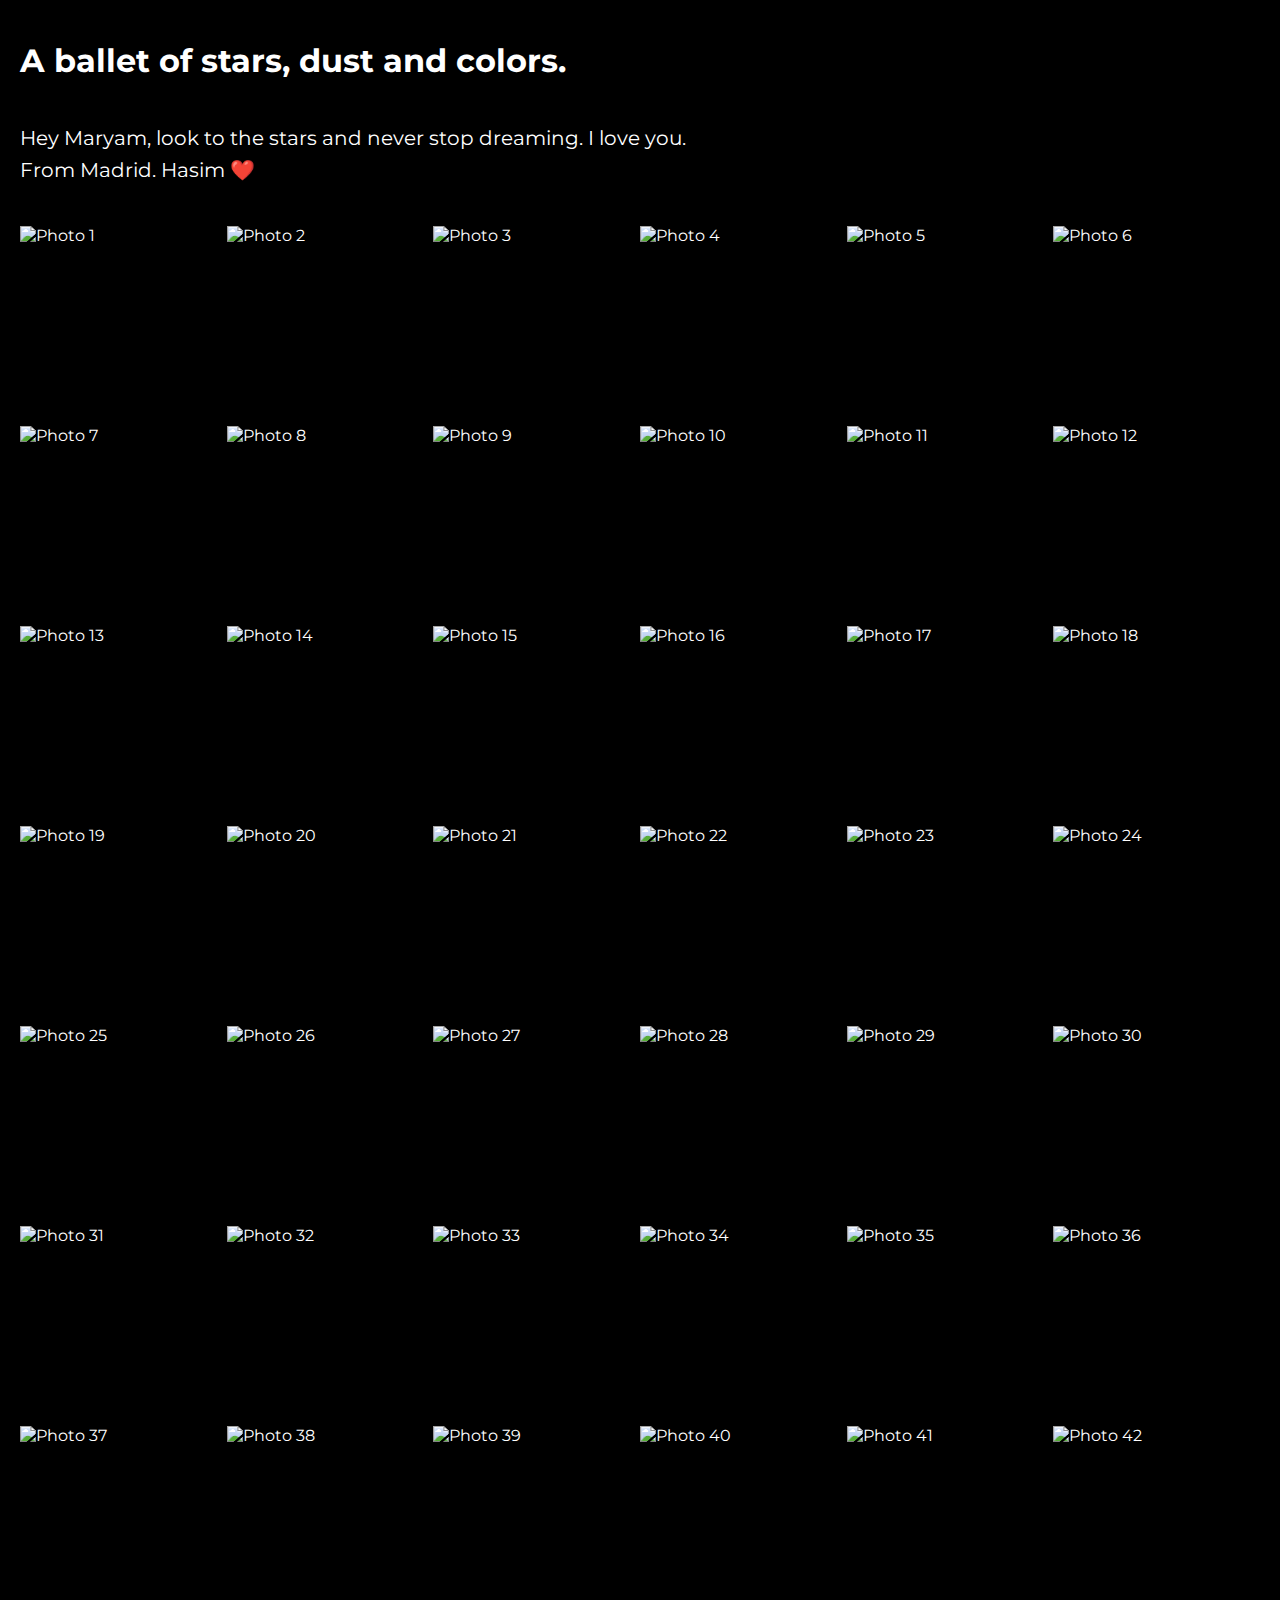
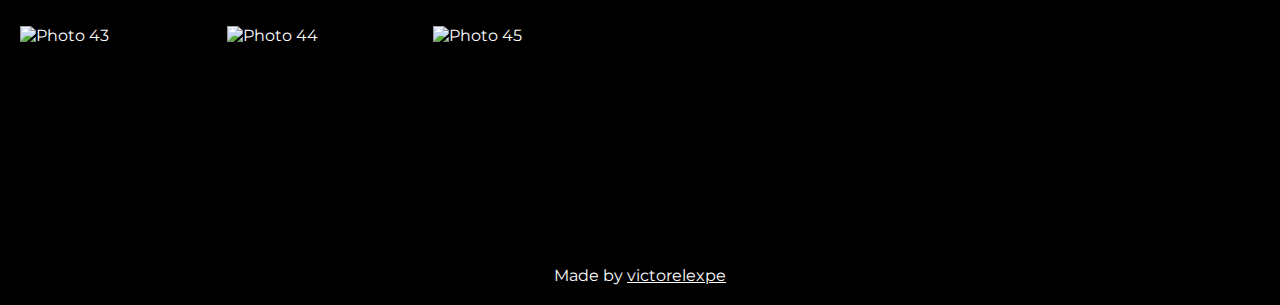
==== commit 3fbe0aa9: "Update index.html" ====
--- a/index.html
+++ b/index.html
@@ -11,8 +11,8 @@
 
     <h1>A ballet of stars, dust and colors.</h1>
 
-    <p class="lead-paragraph">Hey Maryam, look to the stars and never stop dreaming.<br>I love you.<br>From Madrid, with love ❤️</p>
-
+    <p class="lead-paragraph">Hey Maryam, look to the stars and never stop dreaming. I love you.<br>From Madrid. Hasim ❤️</p>
+    
     <div class="photo-grid" id="photoGrid">
     </div>
 
--- a/styles.css
+++ b/styles.css
@@ -29,8 +29,7 @@
 
 .photo {
     width: 100%;
-    height: 0;
-    padding-bottom: 100%; /* 1:1 aspect ratio */
+    height: 200px;
     object-fit: cover;
     transition: transform 0.3s ease-in-out;
     cursor: pointer; /* Add a pointer cursor to indicate clickability */
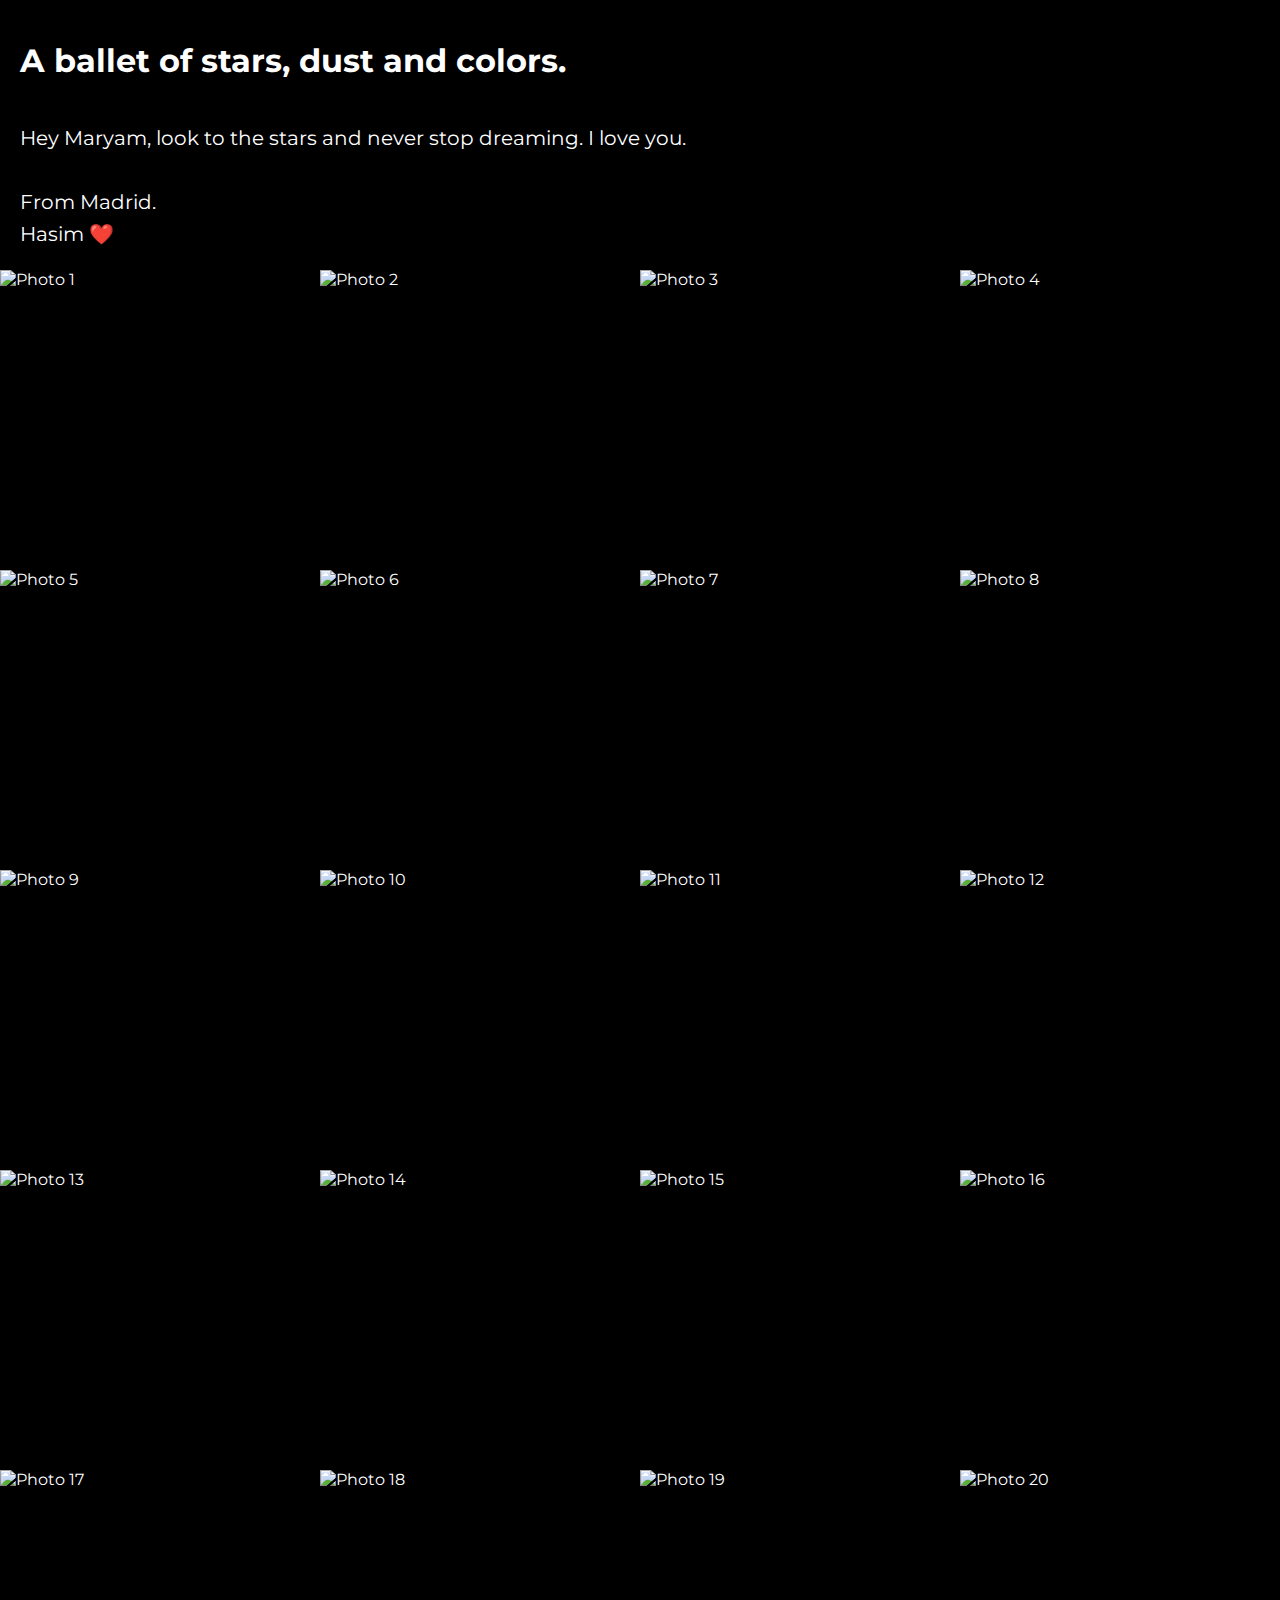
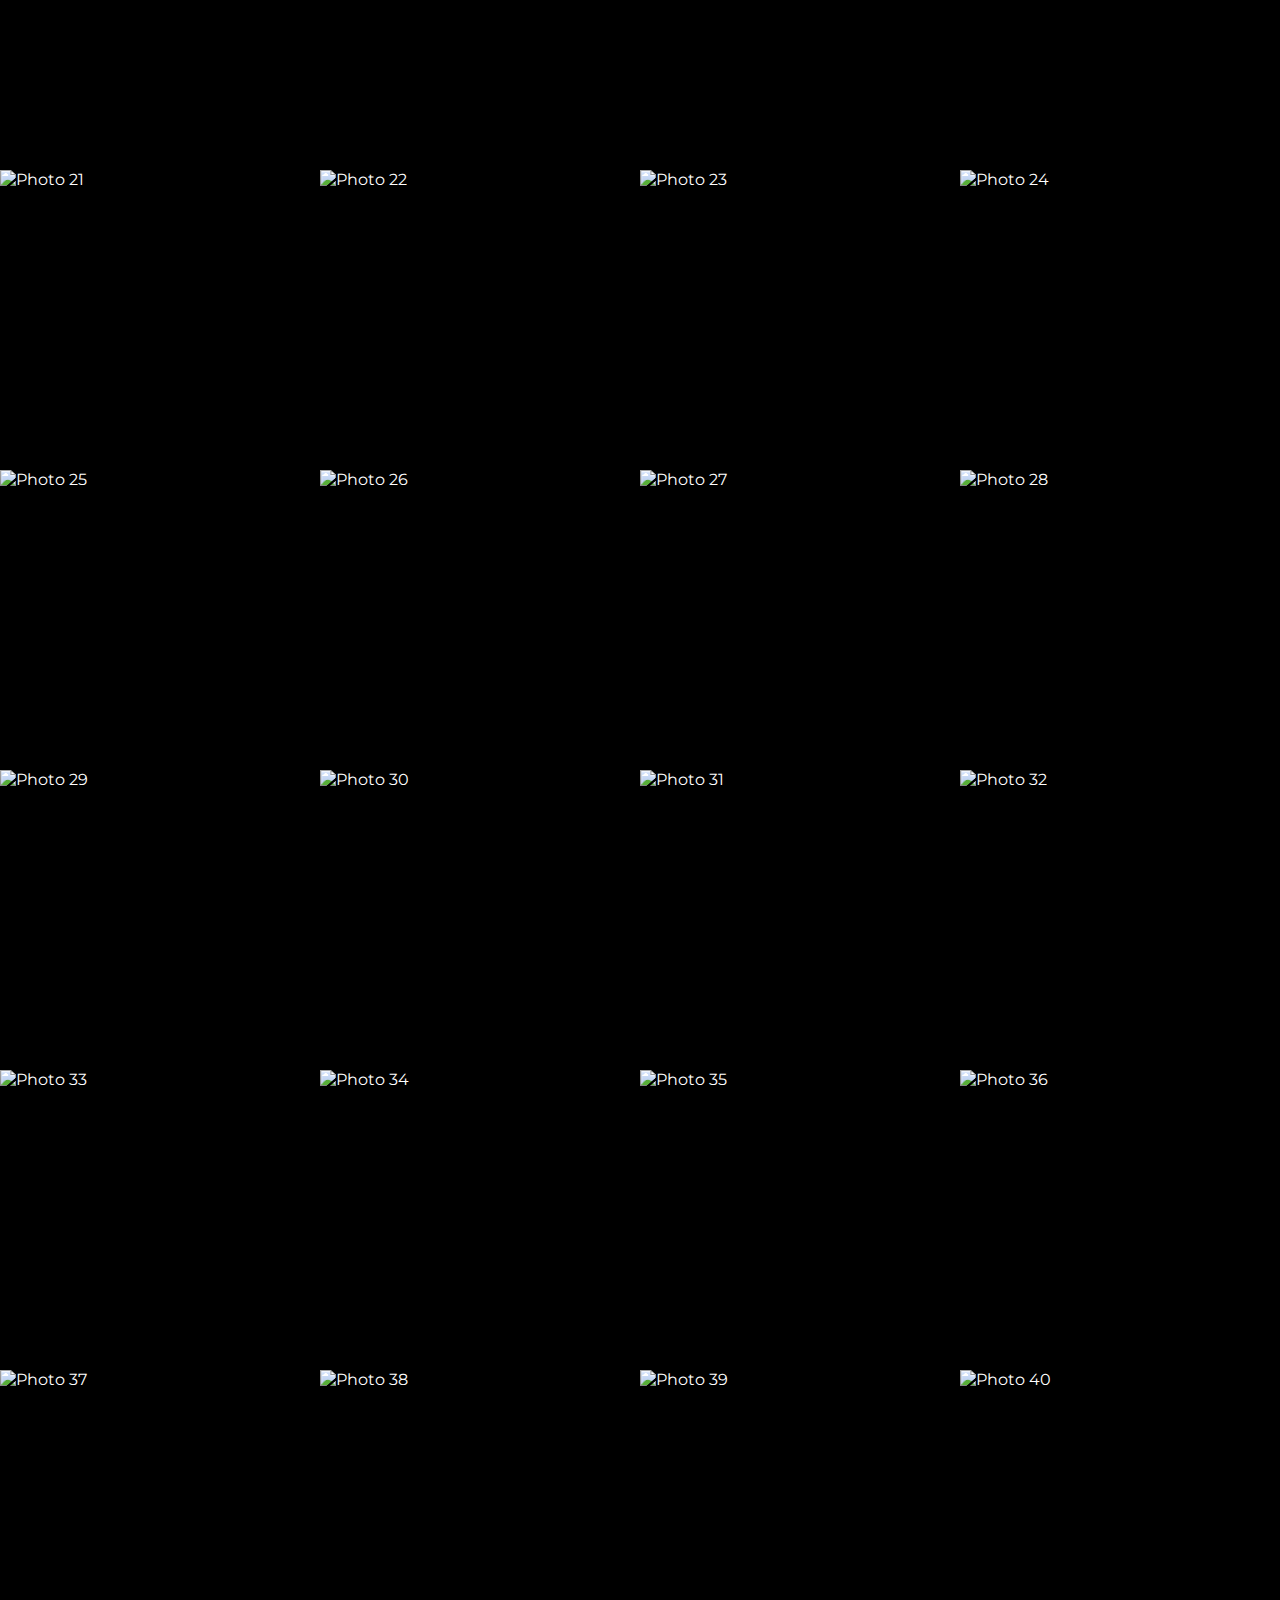
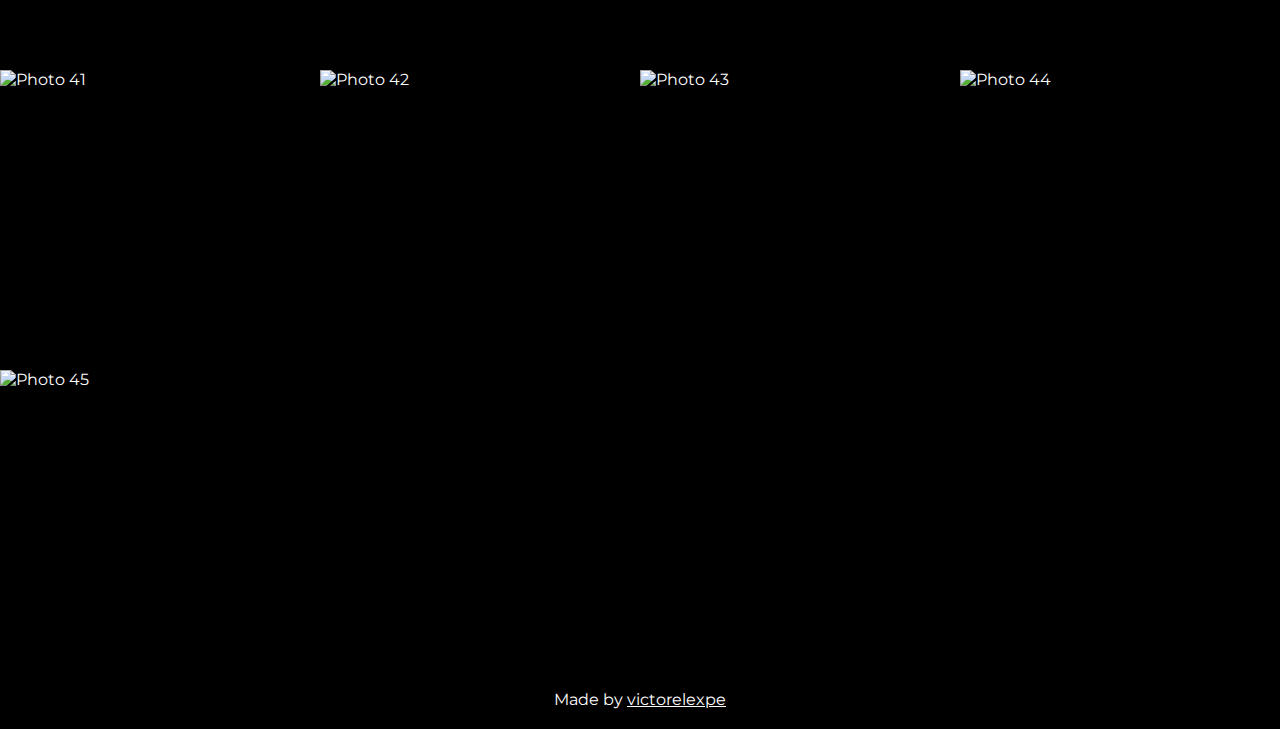
==== commit 666f7ad6: "Update index.html" ====
--- a/index.html
+++ b/index.html
@@ -6,12 +6,15 @@
     <link href="https://fonts.googleapis.com/css2?family=Montserrat:wght@200&display=swap" rel="stylesheet">
     <link rel="stylesheet" href="styles.css">
     <title>A ballet of stars, dust and colors.</title>
+    <meta property="og:url" content="https://victorelexpe.github.io/nebula-gallery/"/>
+    <meta property="og:title" content="A ballet of stars, dust and colors." />
+    <meta property="og:image" content="https://upload.wikimedia.org/wikipedia/commons/thumb/f/f3/Orion_Nebula_-_Hubble_2006_mosaic_18000.jpg/1280px-Orion_Nebula_-_Hubble_2006_mosaic_18000.jpg" />
 </head>
 <body>
 
     <h1>A ballet of stars, dust and colors.</h1>
 
-    <p class="lead-paragraph">Hey Maryam, look to the stars and never stop dreaming. I love you.<br>From Madrid. Hasim ❤️</p>
+    <p class="lead-paragraph">Hey Maryam, look to the stars and never stop dreaming. I love you.<br><br>From Madrid.<br>Hasim ❤️</p>
     
     <div class="photo-grid" id="photoGrid">
     </div>
--- a/styles.css
+++ b/styles.css
@@ -22,14 +22,13 @@
 
 .photo-grid {
     display: grid;
-    grid-template-columns: repeat(auto-fill, minmax(200px, 1fr));
+    grid-template-columns: repeat(auto-fill, minmax(300px, 1fr));
     grid-gap: 0; /* Remove spacing between grid items */
-    padding: 20px;
 }
 
 .photo {
     width: 100%;
-    height: 200px;
+    height: 300px;
     object-fit: cover;
     transition: transform 0.3s ease-in-out;
     cursor: pointer; /* Add a pointer cursor to indicate clickability */
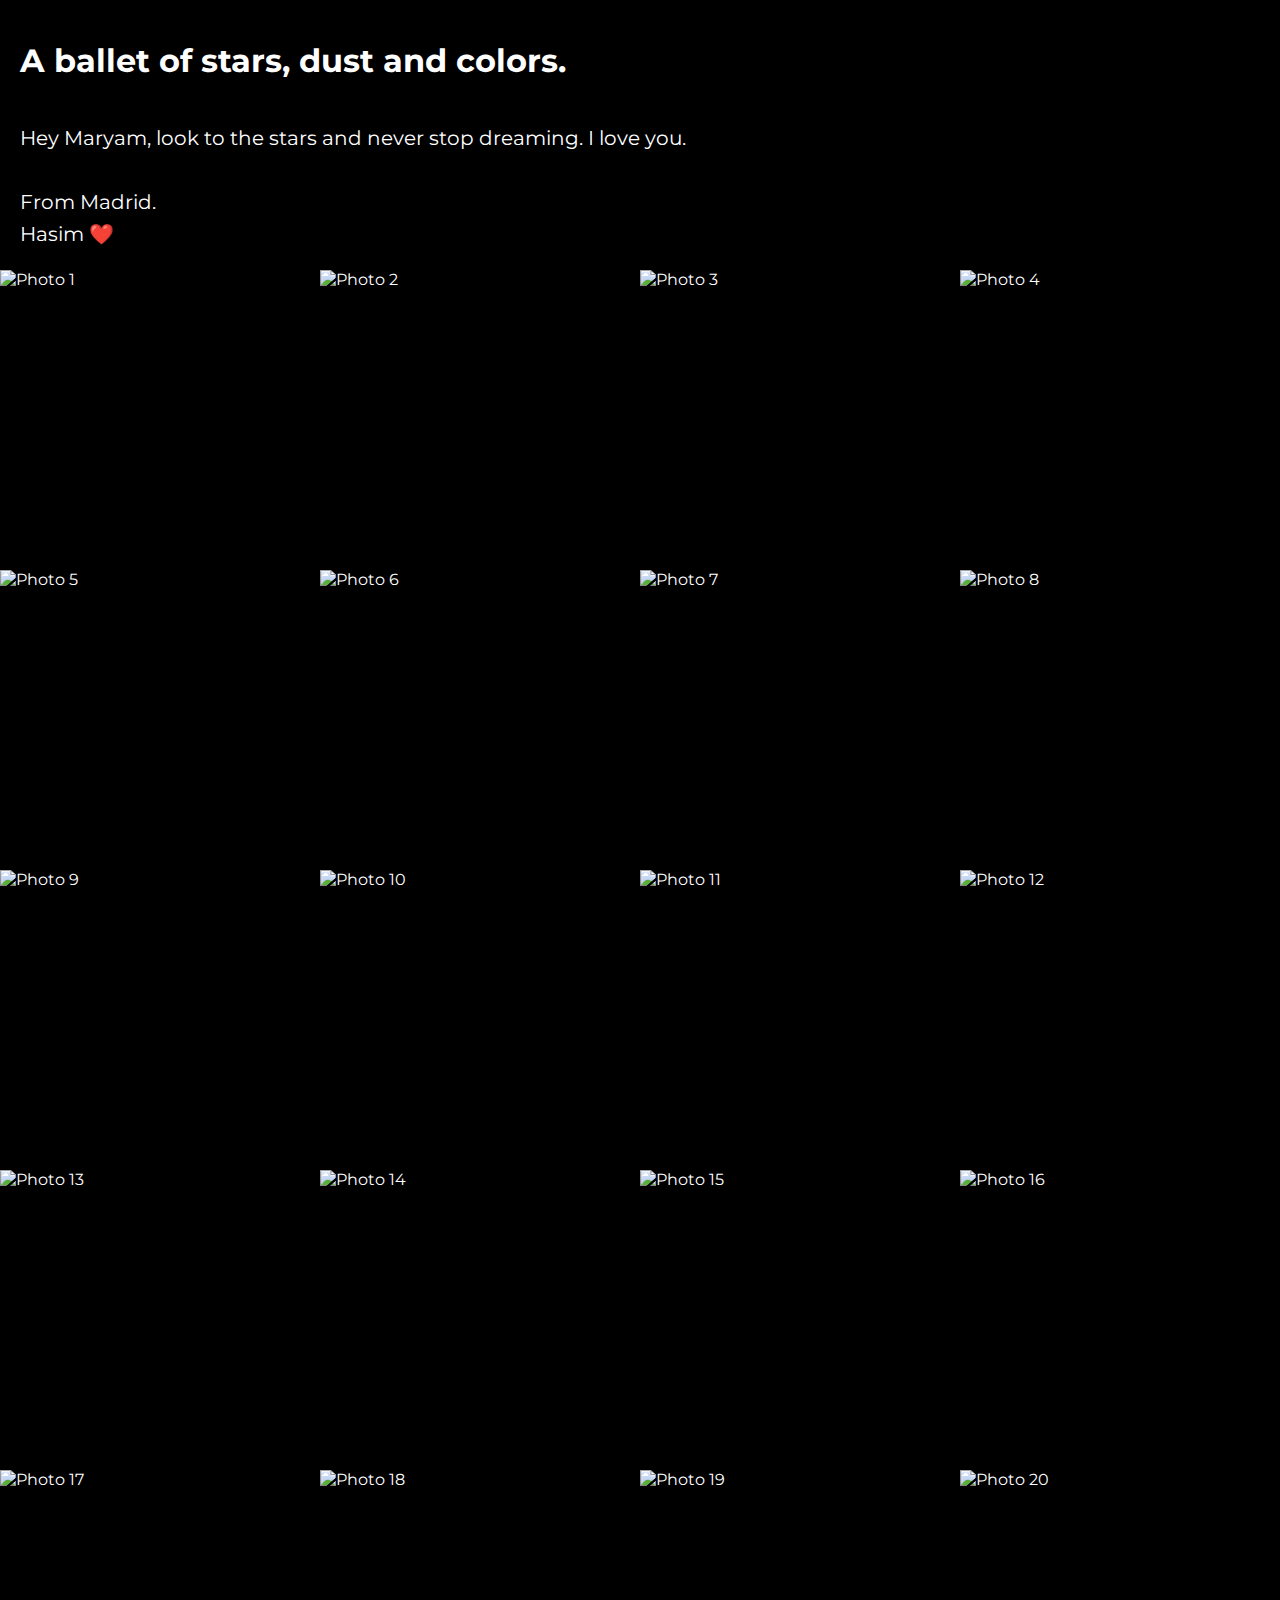
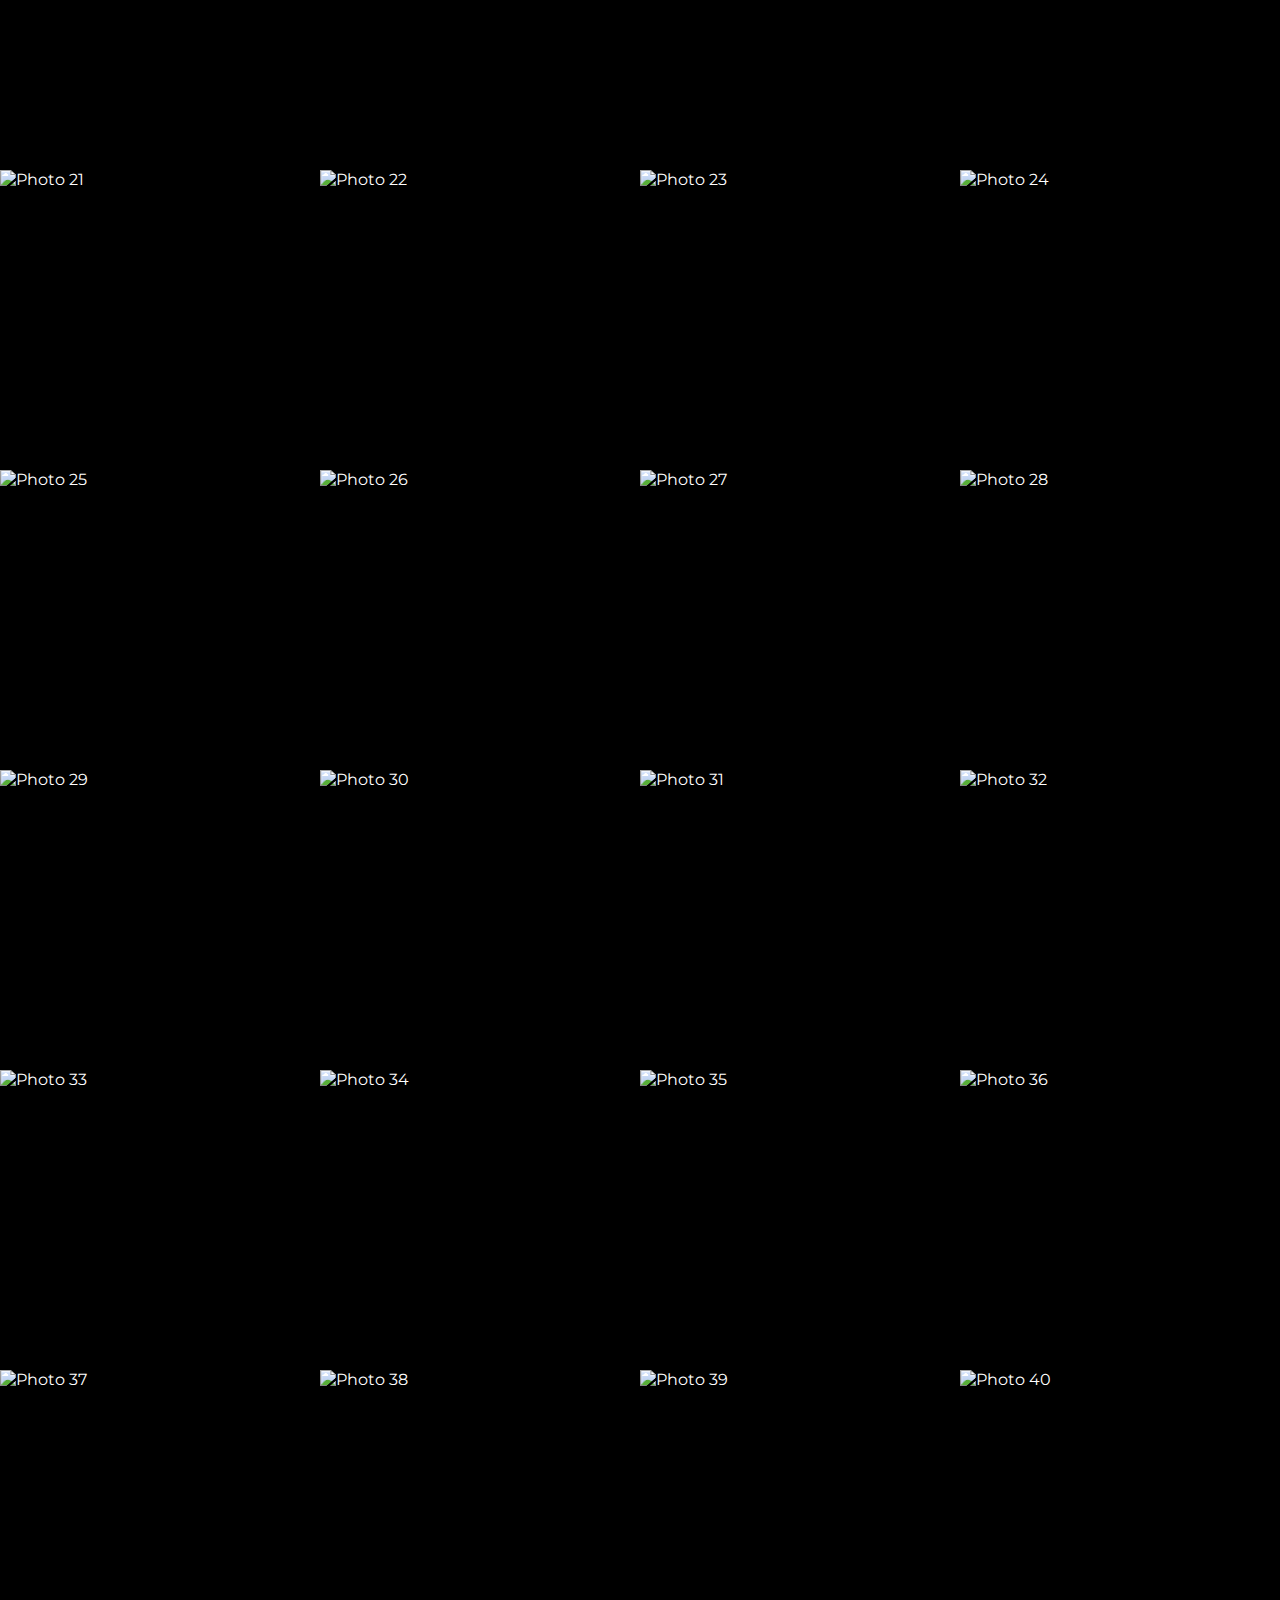
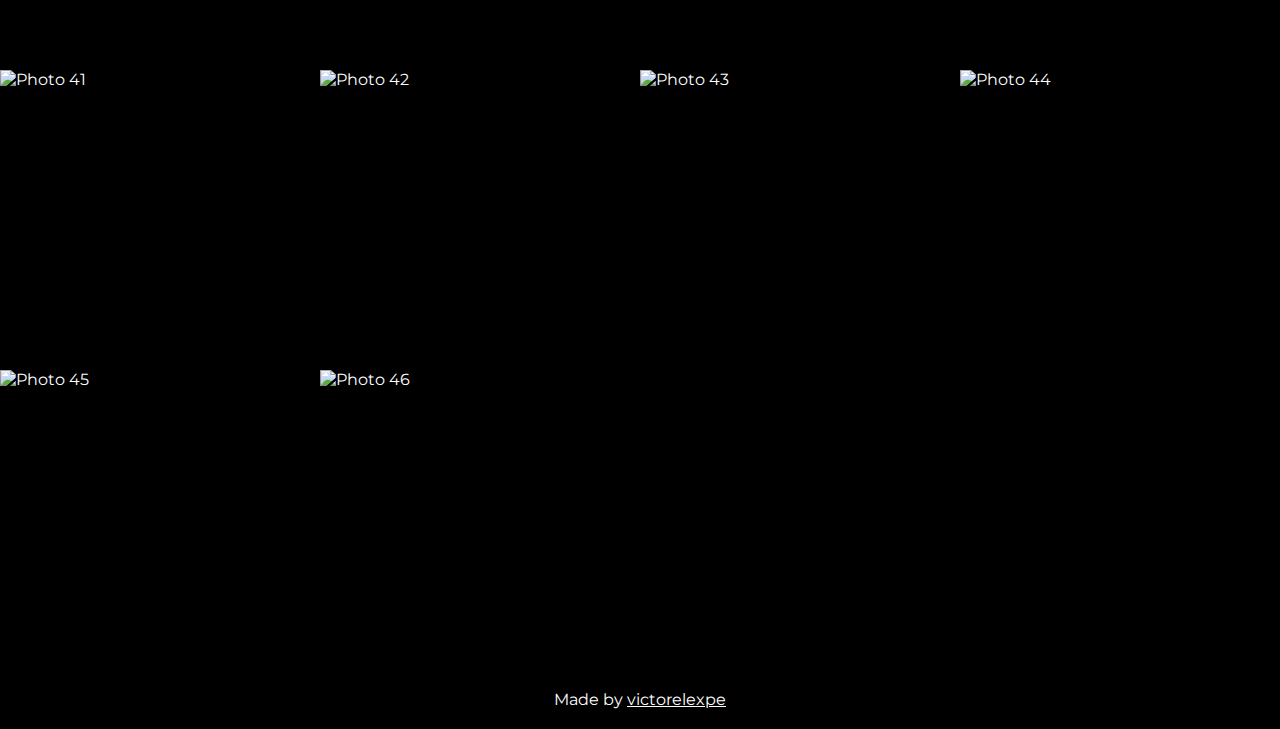
==== commit f002029c: "Update index.html" ====
--- a/index.html
+++ b/index.html
@@ -36,6 +36,7 @@
             'https://upload.wikimedia.org/wikipedia/commons/thumb/7/78/30_Doradus%2C_Tarantula_Nebula.jpg/800px-30_Doradus%2C_Tarantula_Nebula.jpg',
             'https://upload.wikimedia.org/wikipedia/commons/thumb/6/68/Barnard_33.jpg/800px-Barnard_33.jpg',
             'https://upload.wikimedia.org/wikipedia/commons/thumb/1/13/M57_The_Ring_Nebula.JPG/800px-M57_The_Ring_Nebula.JPG',
+            'https://upload.wikimedia.org/wikipedia/commons/3/34/MyCn18-crop.png',
             'https://upload.wikimedia.org/wikipedia/commons/thumb/9/90/The_star_formation_region_Messier_17.jpg/800px-The_star_formation_region_Messier_17.jpg',
             'https://upload.wikimedia.org/wikipedia/commons/thumb/2/27/Close_up_of_the_Trifid_Nebula_M20.jpg/800px-Close_up_of_the_Trifid_Nebula_M20.jpg',
             'https://upload.wikimedia.org/wikipedia/commons/thumb/5/5a/NGC6543.jpg/800px-NGC6543.jpg',
